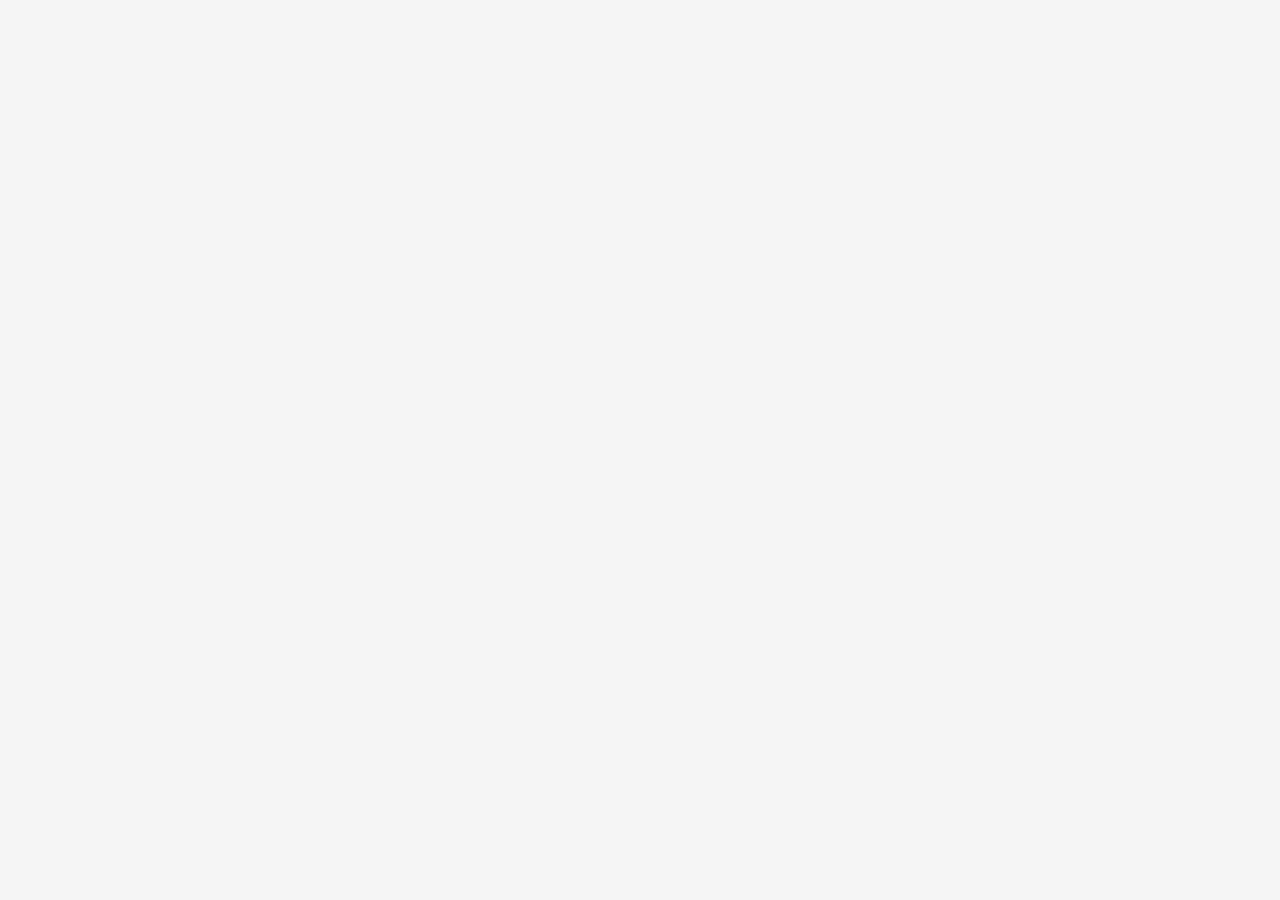
==== index2.html @ bce2d706 "add two Tabs Navigation and banner" ====
<!DOCTYPE html>
<html lang="fa" dir="rtl">
<head>
  <meta charset="UTF-8">
  <meta name="viewport" content="width=device-width, initial-scale=1.0">
  <title>تازه واردها</title>
  <link href="https://fonts.googleapis.com/css2?family=Vazirmatn:wght@300;400;500;600;700&display=swap" rel="stylesheet">
  <style>
    * { margin: 0; padding: 0; box-sizing: border-box; }
    
    body {
      font-family: 'Vazirmatn', 'Tahoma', sans-serif;
      direction: rtl;
      background: #f5f5f5;
      padding: 40px 20px;
    }
    
   
    
    @media (max-width: 992px) { .product-card { min-width: calc(33.333% - 14px); } }
    @media (max-width: 768px) {
      .product-card { min-width: calc(50% - 10px); }
      .section-header { flex-wrap: wrap; gap: 10px; }
      .nav-tabs { order: 3; width: 100%; overflow-x: auto; }
    }
    @media (max-width: 480px) { .product-card { min-width: 100%; } }
  </style>
</head>
<body>



<script>
 
</script>

</body>
</html>
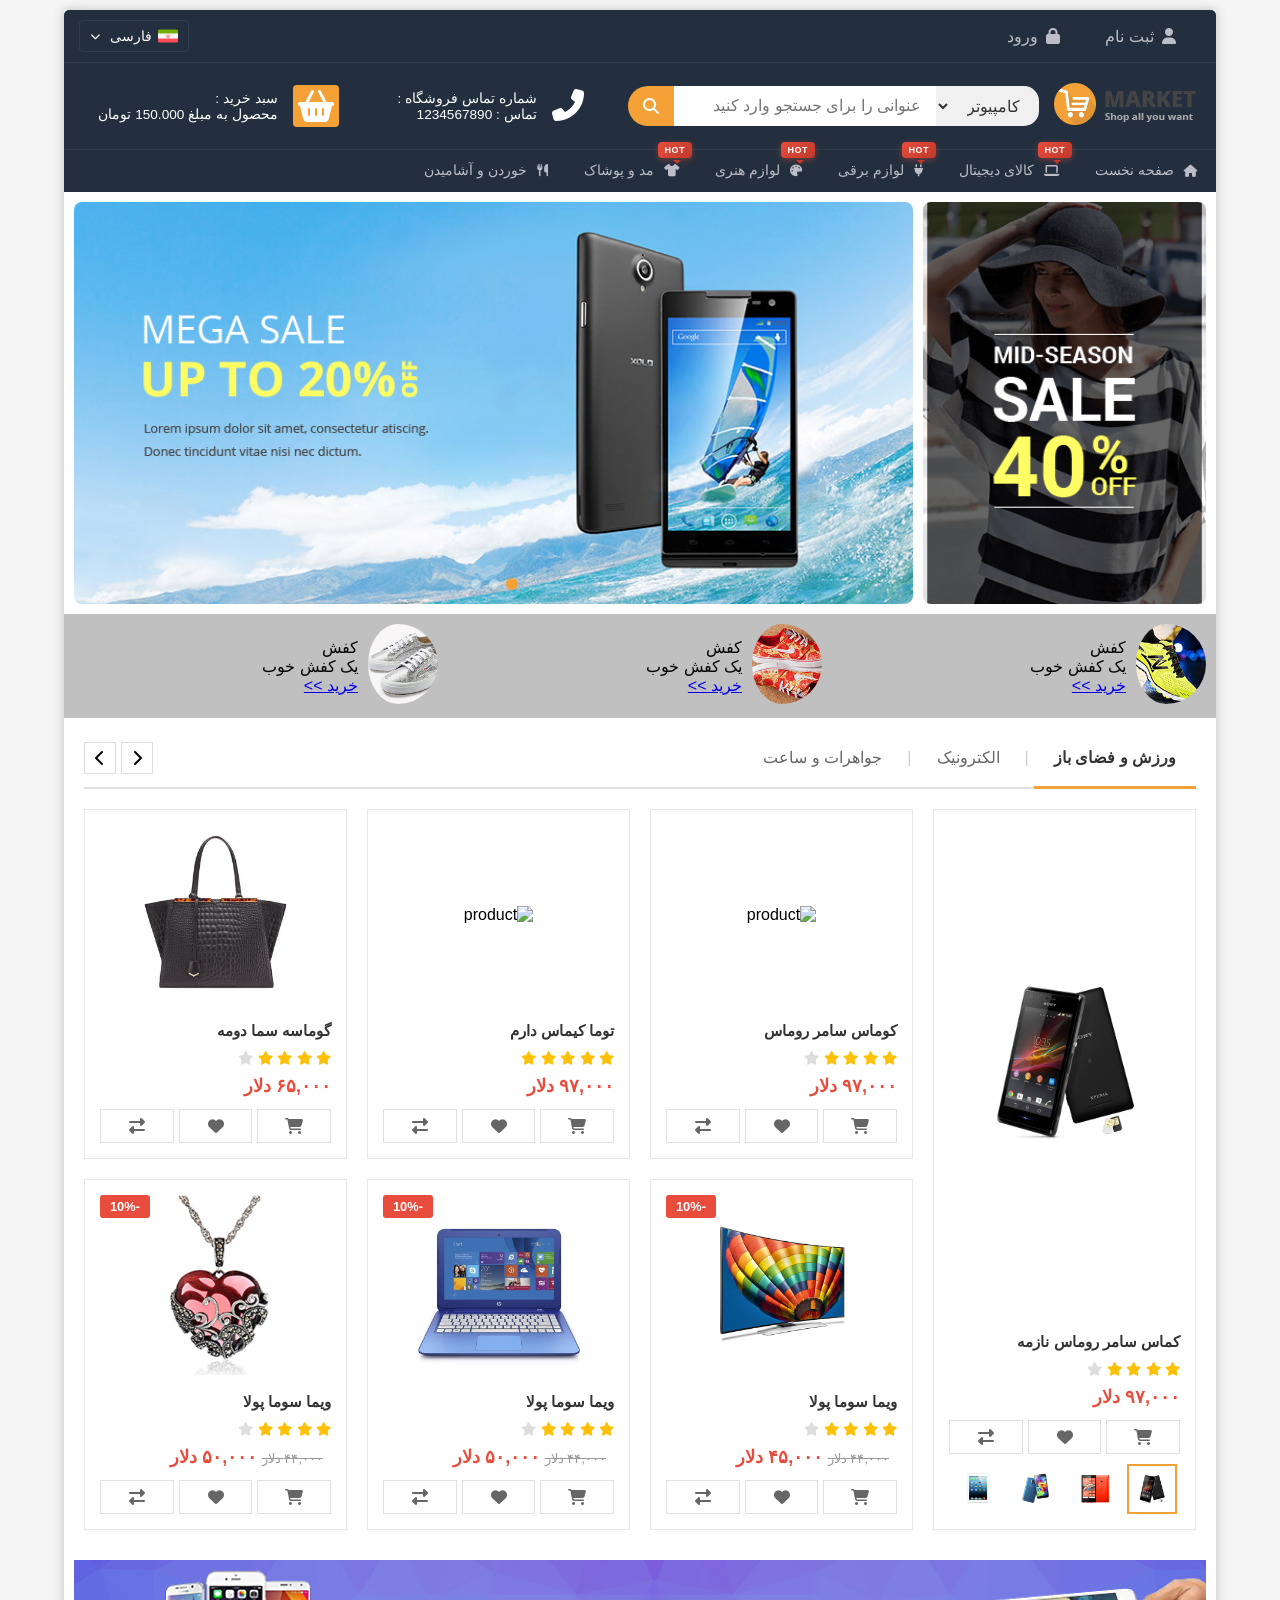
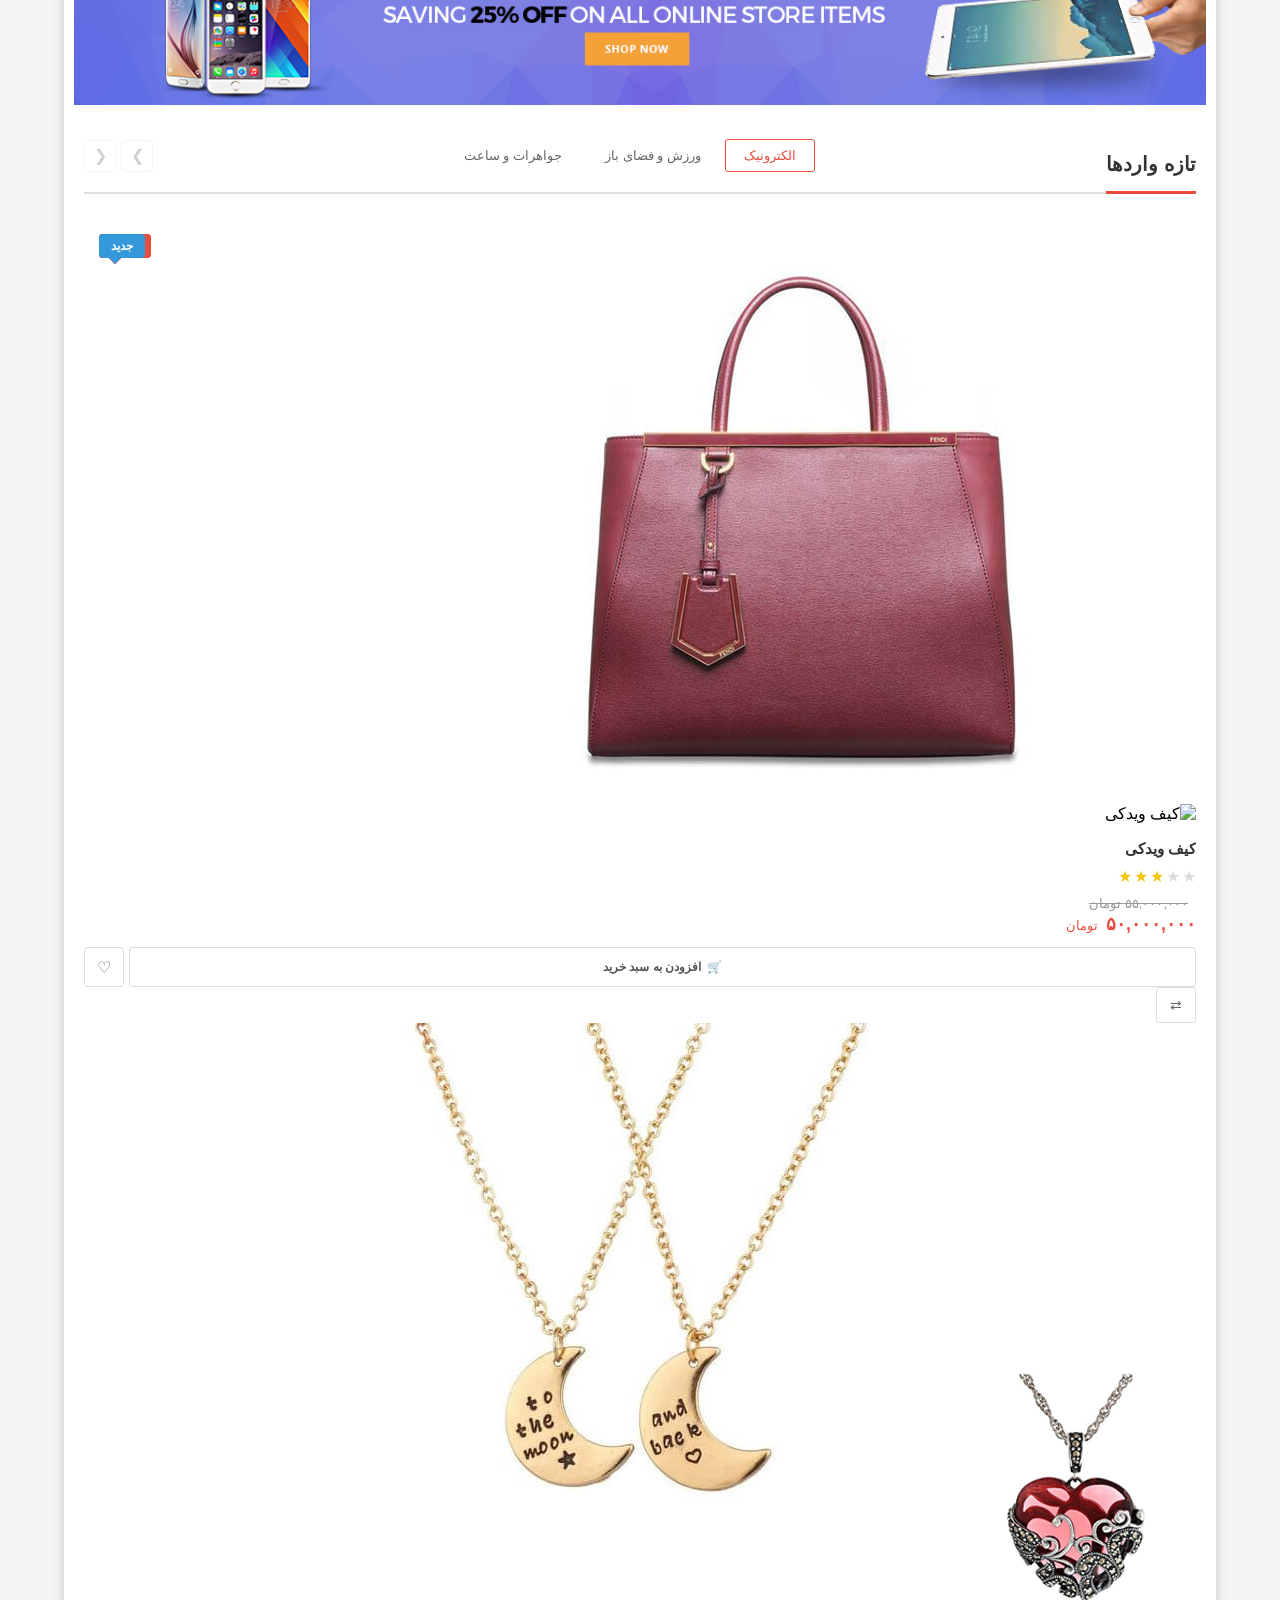
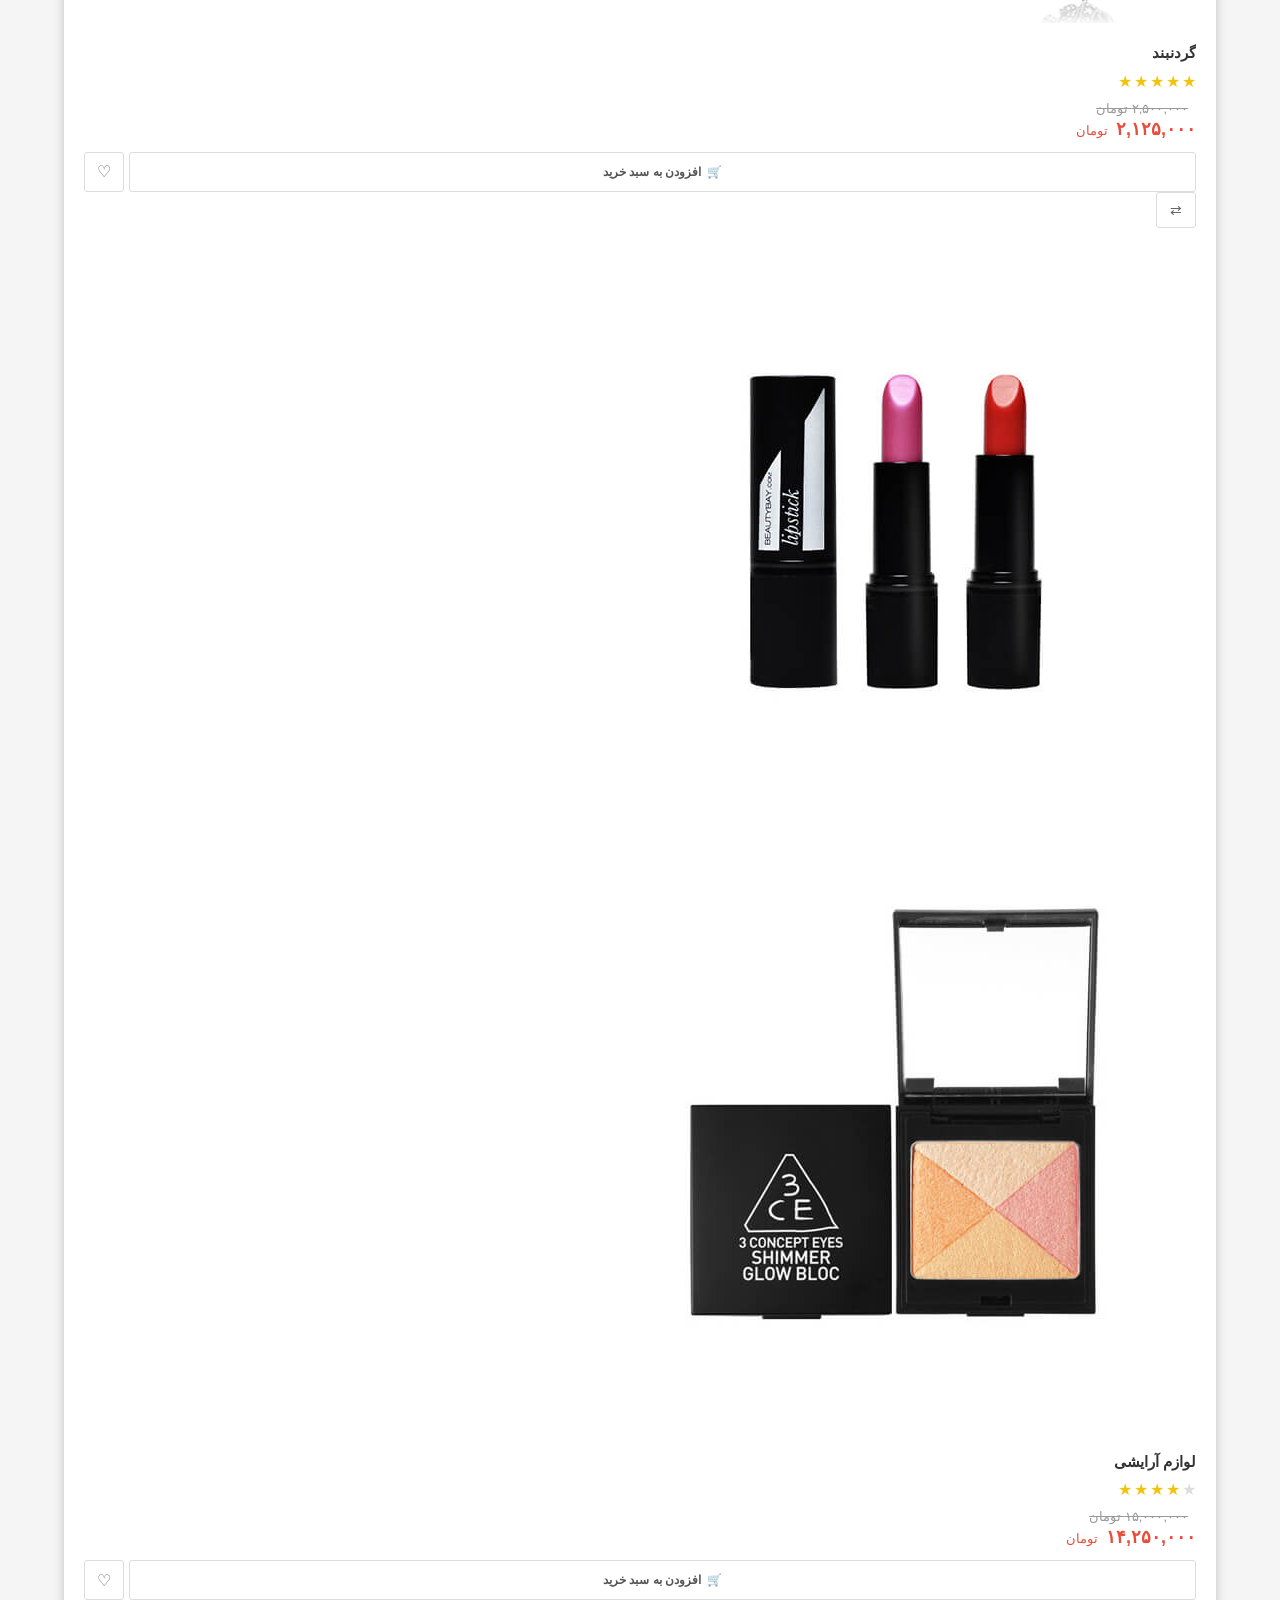
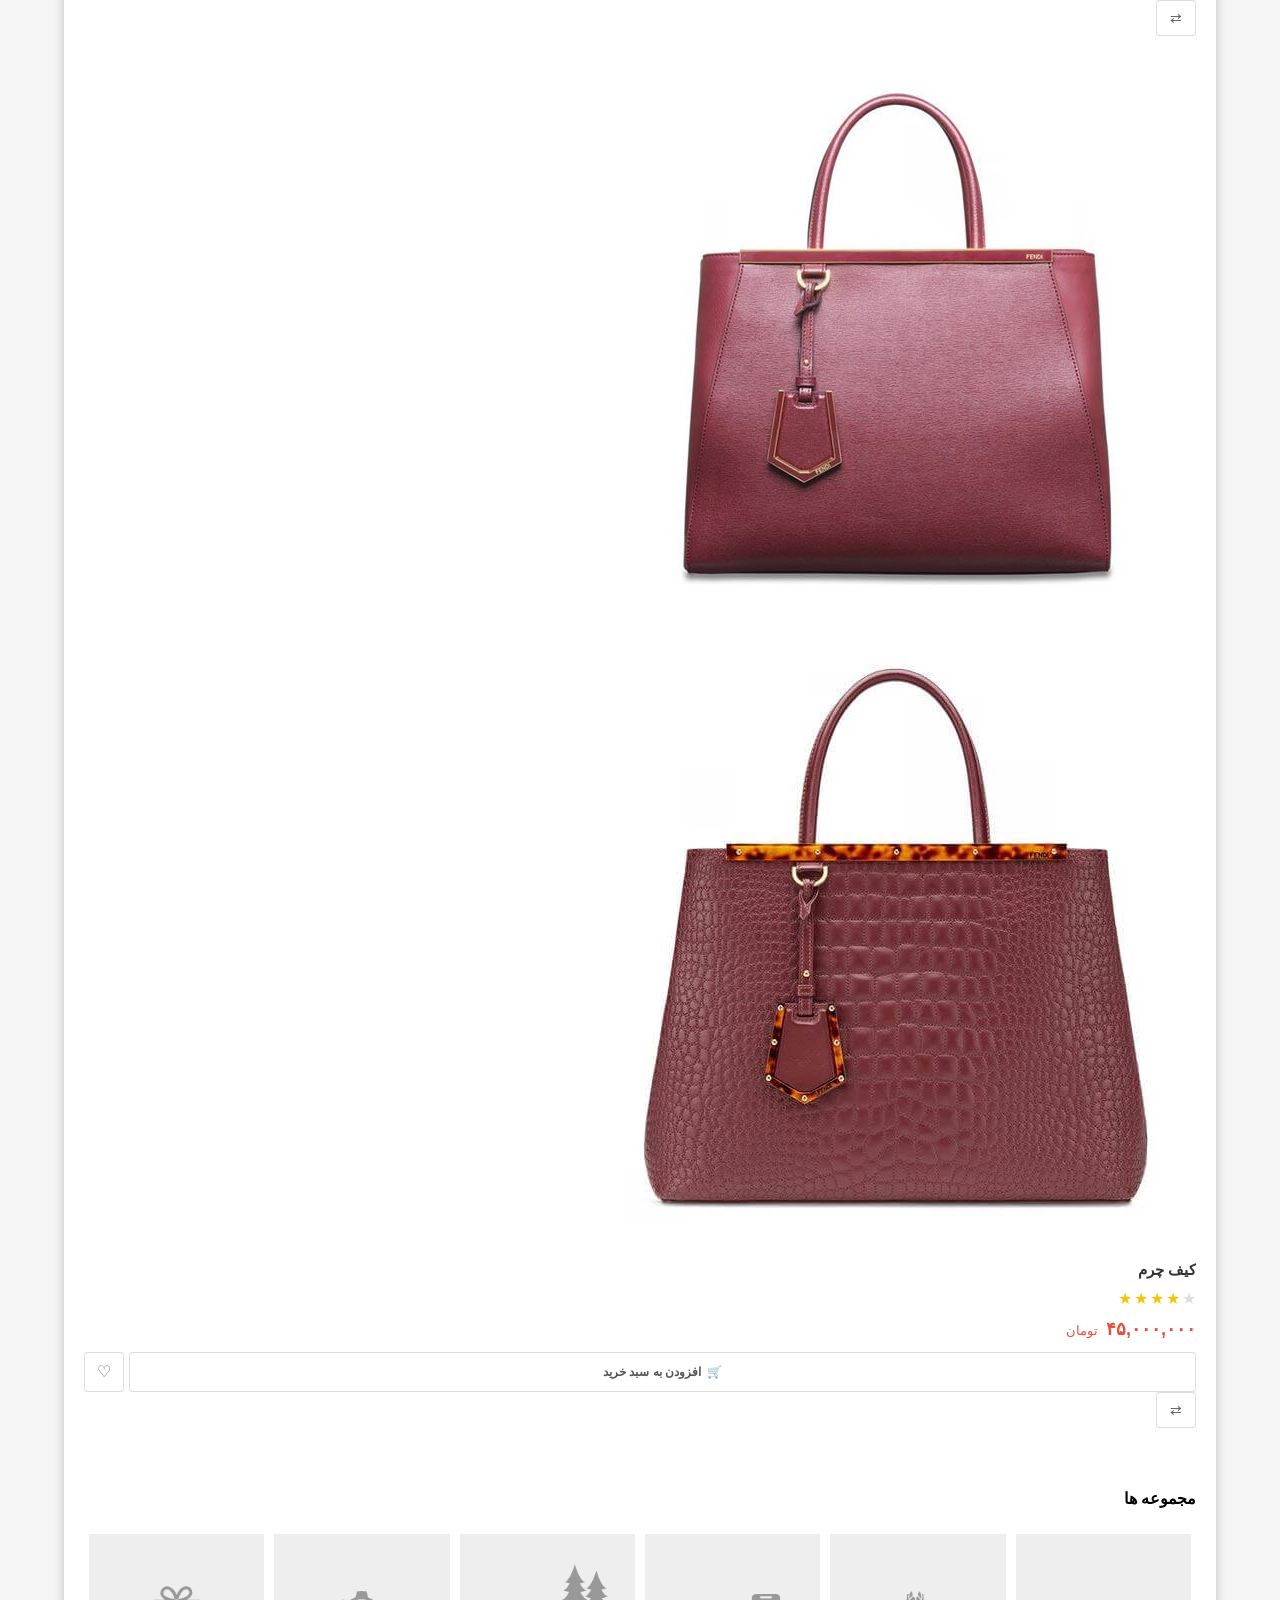
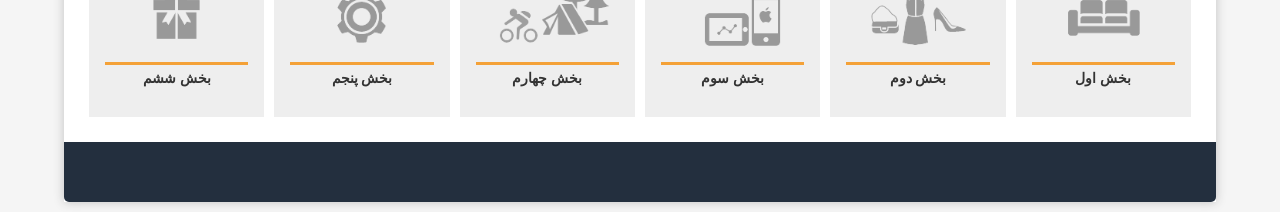
==== commit 829c1634: "Implementing code in index.html and main.css, and adding responsiveness and JavaScript." ====
--- a/index2.html
+++ b/index2.html
@@ -1,38 +1,965 @@
 <!DOCTYPE html>
 <html lang="fa" dir="rtl">
 <head>
-  <meta charset="UTF-8">
-  <meta name="viewport" content="width=device-width, initial-scale=1.0">
-  <title>تازه واردها</title>
-  <link href="https://fonts.googleapis.com/css2?family=Vazirmatn:wght@300;400;500;600;700&display=swap" rel="stylesheet">
-  <style>
-    * { margin: 0; padding: 0; box-sizing: border-box; }
-    
-    body {
-      font-family: 'Vazirmatn', 'Tahoma', sans-serif;
-      direction: rtl;
-      background: #f5f5f5;
-      padding: 40px 20px;
-    }
-    
-   
-    
-    @media (max-width: 992px) { .product-card { min-width: calc(33.333% - 14px); } }
-    @media (max-width: 768px) {
-      .product-card { min-width: calc(50% - 10px); }
-      .section-header { flex-wrap: wrap; gap: 10px; }
-      .nav-tabs { order: 3; width: 100%; overflow-x: auto; }
-    }
-    @media (max-width: 480px) { .product-card { min-width: 100%; } }
-  </style>
+    <meta charset="UTF-8">
+    <meta name="viewport" content="width=device-width, initial-scale=1.0">
+    <title>مارکت - قالب چندمنظوره HTML5/CSS3 پریمیوم</title>
+    <link rel="stylesheet" href="css/normalize.css">
+    <link rel="stylesheet" href="css/main.css">
+    <link href="https://fonts.cdnfonts.com/css/iranian-sans" rel="stylesheet">
+    <link rel="stylesheet" href="https://cdnjs.cloudflare.com/ajax/libs/font-awesome/6.4.0/css/all.min.css">
+<base target="_blank">
 </head>
 <body>
-
-
-
-<script>
- 
-</script>
-
+   <section class="wrapper">
+    <header class="header">
+        <section class="topinfo">
+            <ul class="accountlist">
+                <li class="accountlistitem">
+                    <a href="#" class="accountlistlink">
+                        <i class="fas fa-user"></i> ثبت نام
+                    </a>
+                </li>
+                <li class="accountlistitem">
+                    <a href="#" class="accountlistlink">
+                        <i class="fas fa-lock"></i> ورود
+                    </a>
+                </li>
+            </ul>
+            <div class="languages">
+                <div class="lang-dropdown">
+                    <div class="lang-selected">
+                        <img class="fa-icon" src="images/icons/iran.png" alt="persian language">
+                        <span>فارسی</span>
+                        <i class="fas fa-chevron-down lang-arrow"></i>
+                    </div>
+                    <ul class="lang-options">
+                        <li class="lang-option active" data-value="fa">
+                            <img class="fa-icon" src="images/icons/iran.png" alt="persian language">
+                            <span>فارسی</span>
+                        </li>
+                        <li class="lang-option" data-value="en">
+                            <img class="fa-icon" src="images/icons/uk.png" alt="english language">
+                            <span>English</span>
+                        </li>
+                    </ul>
+                </div>
+            </div>
+        </section>
+        <section class="header-info">
+            <div class="logo">
+                <img src="images/theme_logo.png" alt="logo">
+            </div>
+            <div class="serchbox">
+                <select name="" id="" class="categorylist">
+                    <option value="1"> کامپیوتر </option>
+                    <option value="1"></option>
+                    <option value="2"> موبایل </option>
+                    <option value="3"> شبکه </option>
+                    <option value="4"> پرینتر </option>
+                </select>
+                <input type="text" name="" id="" class="searchinput" placeholder="عنوانی را برای جستجو وارد کنید">
+                <a href="" class="btnsearch"><i class="fas fa-search"></i></a>
+            </div>
+            <div class="contactus">
+                <div class="contactusicon">
+                    <i class="fas fa-phone-alt"></i>
+                </div>
+                <div class="contactusinfo">
+                    <span> شماره تماس فروشگاه :</span>
+                    <br>
+                    <span> تماس : 1234567890 </span>
+                </div>
+            </div>
+            <div class="cart">
+                <div class="carticon">
+                    <i class="fas fa-shopping-basket"></i>
+                </div>
+                <div class="cartinfo">
+                    <span> سبد خرید :</span>
+                    <br>
+                    <span> محصول به مبلغ 150.000 تومان </span>
+                </div>
+            </div>
+        </section>
+        <nav class="mainnav">
+            <div class="mobile-menu-toggle">
+                <i class="fas fa-bars"></i>
+                <span>منو</span>
+            </div>
+            <ul class="topnav">
+                <li class="topnavitem">
+                    <a href="#" class="topnavlink">
+                        <i class="fas fa-home"></i> صفحه نخست
+                    </a>
+                    <div class="submenu">
+                        <div class="submenu-content">
+                            <div class="submenu-col">
+                                <h4 class="submenu-title">دسته‌بندی‌ها</h4>
+                                <ul class="submenu-list">
+                                    <li><a href="#"><i class="fas fa-chevron-left"></i> جدیدترین محصولات</a></li>
+                                    <li><a href="#"><i class="fas fa-chevron-left"></i> پرفروش‌ترین‌ها</a></li>
+                                    <li><a href="#"><i class="fas fa-chevron-left"></i> تخفیف‌های ویژه</a></li>
+                                    <li><a href="#"><i class="fas fa-chevron-left"></i> پیشنهاد شگفت‌انگیز</a></li>
+                                </ul>
+                            </div>
+                            <div class="submenu-col">
+                                <h4 class="submenu-title">خدمات</h4>
+                                <ul class="submenu-list">
+                                    <li><a href="#"><i class="fas fa-chevron-left"></i> پیگیری سفارش</a></li>
+                                    <li><a href="#"><i class="fas fa-chevron-left"></i> مقایسه محصول</a></li>
+                                    <li><a href="#"><i class="fas fa-chevron-left"></i> لیست علاقه‌مندی‌ها</a></li>
+                                    <li><a href="#"><i class="fas fa-chevron-left"></i> سوالات متداول</a></li>
+                                </ul>
+                            </div>
+                            <div class="submenu-col submenu-banner">
+                                <img src="images/banner2-2.png" alt="banner">
+                                <p>تخفیف ویژه تا ۵۰٪</p>
+                            </div>
+                        </div>
+                    </div>
+                </li>
+                <li class="topnavitem">
+                    <a href="#" class="topnavlink hotcategory">
+                        <i class="fas fa-laptop"></i> کالای دیجیتال
+                    </a>
+                    <div class="submenu">
+                        <div class="submenu-content">
+                            <div class="submenu-col">
+                                <h4 class="submenu-title">لپ‌تاپ و کامپیوتر</h4>
+                                <ul class="submenu-list">
+                                    <li><a href="#"><i class="fas fa-chevron-left"></i> لپ‌تاپ</a></li>
+                                    <li><a href="#"><i class="fas fa-chevron-left"></i> کیس‌های اسمبل شده</a></li>
+                                    <li><a href="#"><i class="fas fa-chevron-left"></i> مانیتور</a></li>
+                                    <li><a href="#"><i class="fas fa-chevron-left"></i> قطعات داخلی کامپیوتر</a></li>
+                                </ul>
+                            </div>
+                            <div class="submenu-col">
+                                <h4 class="submenu-title">موبایل و تبلت</h4>
+                                <ul class="submenu-list">
+                                    <li><a href="#"><i class="fas fa-chevron-left"></i> گوشی موبایل</a></li>
+                                    <li><a href="#"><i class="fas fa-chevron-left"></i> تبلت</a></li>
+                                    <li><a href="#"><i class="fas fa-chevron-left"></i> لوازم جانبی موبایل</a></li>
+                                    <li><a href="#"><i class="fas fa-chevron-left"></i> سیم‌کارت</a></li>
+                                </ul>
+                            </div>
+                            <div class="submenu-col">
+                                <h4 class="submenu-title">صوتی و تصویری</h4>
+                                <ul class="submenu-list">
+                                    <li><a href="#"><i class="fas fa-chevron-left"></i> دوربین عکاسی</a></li>
+                                    <li><a href="#"><i class="fas fa-chevron-left"></i> دوربین فیلم‌برداری</a></li>
+                                    <li><a href="#"><i class="fas fa-chevron-left"></i> هدفون و هدست</a></li>
+                                    <li><a href="#"><i class="fas fa-chevron-left"></i> اسپیکر</a></li>
+                                </ul>
+                            </div>
+                            <div class="submenu-col">
+                                <h4 class="submenu-title">گجت‌های هوشمند</h4>
+                                <ul class="submenu-list">
+                                    <li><a href="#"><i class="fas fa-chevron-left"></i> ساعت هوشمند</a></li>
+                                    <li><a href="#"><i class="fas fa-chevron-left"></i> مچ‌بند سلامتی</a></li>
+                                    <li><a href="#"><i class="fas fa-chevron-left"></i> هندزفری بی‌سیم</a></li>
+                                    <li><a href="#"><i class="fas fa-chevron-left"></i> پاوربانک</a></li>
+                                </ul>
+                            </div>
+                        </div>
+                    </div>
+                </li>
+                <li class="topnavitem">
+                    <a href="#" class="topnavlink hotcategory"> 
+                        <i class="fas fa-plug"></i> لوازم برقی
+                    </a>
+                    <div class="submenu">
+                        <div class="submenu-content">
+                            <div class="submenu-col">
+                                <h4 class="submenu-title">آشپزخانه</h4>
+                                <ul class="submenu-list">
+                                    <li><a href="#"><i class="fas fa-chevron-left"></i> یخچال و فریزر</a></li>
+                                    <li><a href="#"><i class="fas fa-chevron-left"></i> ماشین لباسشویی</a></li>
+                                    <li><a href="#"><i class="fas fa-chevron-left"></i> ماشین ظرفشویی</a></li>
+                                    <li><a href="#"><i class="fas fa-chevron-left"></i> اجاق گاز</a></li>
+                                </ul>
+                            </div>
+                            <div class="submenu-col">
+                                <h4 class="submenu-title">نظافت و بهداشت</h4>
+                                <ul class="submenu-list">
+                                    <li><a href="#"><i class="fas fa-chevron-left"></i> جاروبرقی</a></li>
+                                    <li><a href="#"><i class="fas fa-chevron-left"></i> بخارشو</a></li>
+                                    <li><a href="#"><i class="fas fa-chevron-left"></i> اتو</a></li>
+                                    <li><a href="#"><i class="fas fa-chevron-left"></i> آب‌گرمکن</a></li>
+                                </ul>
+                            </div>
+                            <div class="submenu-col">
+                                <h4 class="submenu-title">سرمایش و گرمایش</h4>
+                                <ul class="submenu-list">
+                                    <li><a href="#"><i class="fas fa-chevron-left"></i> کولر گازی</a></li>
+                                    <li><a href="#"><i class="fas fa-chevron-left"></i> کولر آبی</a></li>
+                                    <li><a href="#"><i class="fas fa-chevron-left"></i> بخاری</a></li>
+                                    <li><a href="#"><i class="fas fa-chevron-left"></i> پنکه</a></li>
+                                </ul>
+                            </div>
+                            <div class="submenu-col">
+                                <h4 class="submenu-title">صوتی و تصویری</h4>
+                                <ul class="submenu-list">
+                                    <li><a href="#"><i class="fas fa-chevron-left"></i> تلویزیون</a></li>
+                                    <li><a href="#"><i class="fas fa-chevron-left"></i> سینمای خانگی</a></li>
+                                    <li><a href="#"><i class="fas fa-chevron-left"></i> گیرنده دیجیتال</a></li>
+                                    <li><a href="#"><i class="fas fa-chevron-left"></i> پروژکتور</a></li>
+                                </ul>
+                            </div>
+                        </div>
+                    </div>
+                </li>
+                <li class="topnavitem">
+                    <a href="#" class="topnavlink hotcategory">
+                        <i class="fas fa-palette"></i> لوازم هنری
+                    </a>
+                    <div class="submenu">
+                        <div class="submenu-content">
+                            <div class="submenu-col">
+                                <h4 class="submenu-title">نقاشی و طراحی</h4>
+                                <ul class="submenu-list">
+                                    <li><a href="#"><i class="fas fa-chevron-left"></i> رنگ روغن</a></li>
+                                    <li><a href="#"><i class="fas fa-chevron-left"></i> آبرنگ</a></li>
+                                    <li><a href="#"><i class="fas fa-chevron-left"></i> مداد رنگی</a></li>
+                                    <li><a href="#"><i class="fas fa-chevron-left"></i> پاستل</a></li>
+                                </ul>
+                            </div>
+                            <div class="submenu-col">
+                                <h4 class="submenu-title">خوشنویسی</h4>
+                                <ul class="submenu-list">
+                                    <li><a href="#"><i class="fas fa-chevron-left"></i> قلم‌نی</a></li>
+                                    <li><a href="#"><i class="fas fa-chevron-left"></i> مرکب</a></li>
+                                    <li><a href="#"><i class="fas fa-chevron-left"></i> مقوا</a></li>
+                                    <li><a href="#"><i class="fas fa-chevron-left"></i> تخته شاسی</a></li>
+                                </ul>
+                            </div>
+                            <div class="submenu-col">
+                                <h4 class="submenu-title">موسیقی</h4>
+                                <ul class="submenu-list">
+                                    <li><a href="#"><i class="fas fa-chevron-left"></i> سازهای کوبه‌ای</a></li>
+                                    <li><a href="#"><i class="fas fa-chevron-left"></i> سازهای بادی</a></li>
+                                    <li><a href="#"><i class="fas fa-chevron-left"></i> سازهای سیمی</a></li>
+                                    <li><a href="#"><i class="fas fa-chevron-left"></i> پیانو و کیبورد</a></li>
+                                </ul>
+                            </div>
+                            <div class="submenu-col">
+                                <h4 class="submenu-title">مجسمه‌سازی</h4>
+                                <ul class="submenu-list">
+                                    <li><a href="#"><i class="fas fa-chevron-left"></i> خمیر مجسمه‌سازی</a></li>
+                                    <li><a href="#"><i class="fas fa-chevron-left"></i> ابزار مجسمه‌سازی</a></li>
+                                    <li><a href="#"><i class="fas fa-chevron-left"></i> قالب‌گیری</a></li>
+                                    <li><a href="#"><i class="fas fa-chevron-left"></i> مواد ریخته‌گری</a></li>
+                                </ul>
+                            </div>
+                        </div>
+                    </div>
+                </li>
+                <li class="topnavitem">
+                    <a href="#" class="topnavlink hotcategory">
+                        <i class="fas fa-tshirt"></i> مد و پوشاک
+                    </a>
+                    <div class="submenu">
+                        <div class="submenu-content">
+                            <div class="submenu-col">
+                                <h4 class="submenu-title">مردانه</h4>
+                                <ul class="submenu-list">
+                                    <li><a href="#"><i class="fas fa-chevron-left"></i> پیراهن</a></li>
+                                    <li><a href="#"><i class="fas fa-chevron-left"></i> تی‌شرت</a></li>
+                                    <li><a href="#"><i class="fas fa-chevron-left"></i> شلوار</a></li>
+                                    <li><a href="#"><i class="fas fa-chevron-left"></i> کت و ژاکت</a></li>
+                                </ul>
+                            </div>
+                            <div class="submenu-col">
+                                <h4 class="submenu-title">زنانه</h4>
+                                <ul class="submenu-list">
+                                    <li><a href="#"><i class="fas fa-chevron-left"></i> مانتو</a></li>
+                                    <li><a href="#"><i class="fas fa-chevron-left"></i> شلوار و دامن</a></li>
+                                    <li><a href="#"><i class="fas fa-chevron-left"></i> بلوز</a></li>
+                                    <li><a href="#"><i class="fas fa-chevron-left"></i> کفش</a></li>
+                                </ul>
+                            </div>
+                            <div class="submenu-col">
+                                <h4 class="submenu-title">بچگانه</h4>
+                                <ul class="submenu-list">
+                                    <li><a href="#"><i class="fas fa-chevron-left"></i> پسرانه</a></li>
+                                    <li><a href="#"><i class="fas fa-chevron-left"></i> دخترانه</a></li>
+                                    <li><a href="#"><i class="fas fa-chevron-left"></i> نوزادی</a></li>
+                                    <li><a href="#"><i class="fas fa-chevron-left"></i> کفش بچگانه</a></li>
+                                </ul>
+                            </div>
+                            <div class="submenu-col">
+                                <h4 class="submenu-title">اکسسوری</h4>
+                                <ul class="submenu-list">
+                                    <li><a href="#"><i class="fas fa-chevron-left"></i> ساعت</a></li>
+                                    <li><a href="#"><i class="fas fa-chevron-left"></i> کیف</a></li>
+                                    <li><a href="#"><i class="fas fa-chevron-left"></i> عینک</a></li>
+                                    <li><a href="#"><i class="fas fa-chevron-left"></i> زیورآلات</a></li>
+                                </ul>
+                            </div>
+                        </div>
+                    </div>
+                </li>
+                <li class="topnavitem">
+                    <a href="#" class="topnavlink ">
+                        <i class="fas fa-utensils"></i> خوردن و آشامیدن
+                    </a>
+                    <div class="submenu">
+                        <div class="submenu-content">
+                            <div class="submenu-col">
+                                <h4 class="submenu-title">خوراکی‌ها</h4>
+                                <ul class="submenu-list">
+                                    <li><a href="#"><i class="fas fa-chevron-left"></i> تنقلات</a></li>
+                                    <li><a href="#"><i class="fas fa-chevron-left"></i> شکلات و آبنبات</a></li>
+                                    <li><a href="#"><i class="fas fa-chevron-left"></i> آجیل و خشکبار</a></li>
+                                    <li><a href="#"><i class="fas fa-chevron-left"></i> بیسکویت و کیک</a></li>
+                                </ul>
+                            </div>
+                            <div class="submenu-col">
+                                <h4 class="submenu-title">نوشیدنی‌ها</h4>
+                                <ul class="submenu-list">
+                                    <li><a href="#"><i class="fas fa-chevron-left"></i> چای و دمنوش</a></li>
+                                    <li><a href="#"><i class="fas fa-chevron-left"></i> قهوه</a></li>
+                                    <li><a href="#"><i class="fas fa-chevron-left"></i> آب‌معدنی</a></li>
+                                    <li><a href="#"><i class="fas fa-chevron-left"></i> نوشیدنی‌های گازدار</a></li>
+                                </ul>
+                            </div>
+                            <div class="submenu-col">
+                                <h4 class="submenu-title">مواد غذایی</h4>
+                                <ul class="submenu-list">
+                                    <li><a href="#"><i class="fas fa-chevron-left"></i> برنج</a></li>
+                                    <li><a href="#"><i class="fas fa-chevron-left"></i> روغن</a></li>
+                                    <li><a href="#"><i class="fas fa-chevron-left"></i> قند و شکر</a></li>
+                                    <li><a href="#"><i class="fas fa-chevron-left"></i> سس و چاشنی</a></li>
+                                </ul>
+                            </div>
+                            <div class="submenu-col">
+                                <h4 class="submenu-title">میوه و سبزیجات</h4>
+                                <ul class="submenu-list">
+                                    <li><a href="#"><i class="fas fa-chevron-left"></i> میوه تازه</a></li>
+                                    <li><a href="#"><i class="fas fa-chevron-left"></i> سبزیجات</a></li>
+                                    <li><a href="#"><i class="fas fa-chevron-left"></i> صیفی‌جات</a></li>
+                                    <li><a href="#"><i class="fas fa-chevron-left"></i> مواد پروتئینی</a></li>
+                                </ul>
+                            </div>
+                        </div>
+                    </div>
+                </li>
+            </ul>
+        </nav>
+    </header>
+    <main class="main">
+        <section class="slider">
+            <div class="r_ads">
+                <img src="images/v3-banner-header.png" alt="r_ads">
+            </div>
+            <div class="l_ads">
+                <img src="images/v2-slide1.jpg" alt="l_ads" class="active">
+                <img src="images/v2-slide2.jpg" alt="l_ads">
+                <img src="images/v2-slide3.jpg" alt="l_ads">
+                <div class="slider-dots">
+                    <span class="slider-dot active" data-index="0"></span>
+                    <span class="slider-dot" data-index="1"></span>
+                    <span class="slider-dot" data-index="2"></span>
+                </div>
+            </div>
+        </section>
+        <section class="topproduct">
+            <div class="topproductitem">
+                <div class="topproductimage">
+                    <img src="images/cat1-id12.jpg" alt="shoes1">
+                </div>
+                <div class="topproductinfo">کفش
+                    <br>
+                یک کفش خوب
+                <br>
+                <a href="#">خرید &gt;&gt;</a>
+                </div>
+            </div>
+            <div class="topproductitem">
+                <div class="topproductimage">
+                    <img src="images/cat2-id12.jpg" alt="shoes1">
+                </div>
+                <div class="topproductinfo">کفش
+                    <br>
+                یک کفش خوب
+                <br>
+                <a href="#">خرید &gt;&gt;</a>
+                </div>
+            </div>
+            <div class="topproductitem">
+                <div class="topproductimage">
+                    <img src="images/cat3-id12.jpg" alt="shoes1">
+                </div>
+                <div class="topproductinfo">کفش
+                    <br>
+                یک کفش خوب
+                <br>
+                <a href="#">خرید &gt;&gt;</a>
+                </div>
+            </div>
+        </section>
+         <div class="container">
+        <!-- Tabs Navigation -->
+        <div class="product-tabs">
+            <div class="tabs-nav">
+                <button class="tab-btn active" data-tab="tab1">ورزش و فضای باز</button>
+                <span class="tab-divider">|</span>
+                <button class="tab-btn" data-tab="tab2">الکترونیک</button>
+                <span class="tab-divider">|</span>
+                <button class="tab-btn" data-tab="tab3">جواهرات و ساعت</button>
+            </div>
+            <div class="tab-arrows">
+                <button class="tab-arrow" id="prevTab"><i class="fas fa-chevron-right"></i></button>
+                <button class="tab-arrow" id="nextTab"><i class="fas fa-chevron-left"></i></button>
+            </div>
+        </div>
+
+        <!-- Tab 1 Content -->
+        <div class="tab-content active" id="tab1">
+            <div class="products-grid">
+                <!-- Featured Product -->
+                <div class="product-card featured">
+                    <div class="product-image">
+                        <img src="images/1_3_18.jpg" alt="product" class="main-img">
+                        <img src="images/1_3_18.jpg" alt="product hover" class="hover-img">
+                        <div class="view-message"><i class="fas fa-eye"></i> مشاهده</div>
+                    </div>
+                    <h3 class="product-name">کماس سامر روماس نازمه</h3>
+                    <div class="product-rating">
+                        <i class="fas fa-star"></i>
+                        <i class="fas fa-star"></i>
+                        <i class="fas fa-star"></i>
+                        <i class="fas fa-star"></i>
+                        <i class="fas fa-star empty"></i>
+                    </div>
+                    <div class="product-price">
+                        <span class="current-price">۹۷,۰۰۰ دلار</span>
+                    </div>
+                    <div class="product-actions">
+                        <button class="action-btn"><i class="fas fa-shopping-cart"></i></button>
+                        <button class="action-btn"><i class="fas fa-heart"></i></button>
+                        <button class="action-btn"><i class="fas fa-exchange-alt"></i></button>
+                    </div>
+                    <div class="featured-thumbnails">
+                        <img src="images/1_3_18.jpg" alt="thumb1" class="active">
+                        <img src="images/2_2_25.jpg" alt="thumb2">
+                        <img src="images/3_2_26.jpg" alt="thumb3">
+                        <img src="images/4_3_25.jpg" alt="thumb4">
+                    </div>
+                </div>
+
+                <!-- Product 2 -->
+                <div class="product-card">
+                    <div class="product-image">
+                        <img src="images/b10.jpg" alt="product" class="main-img">
+                        <img src="images/b9.jpg" alt="product hover" class="hover-img">
+                        <div class="view-message"><i class="fas fa-eye"></i> مشاهده</div>
+                    </div>
+                    <h3 class="product-name">کوماس سامر روماس</h3>
+                    <div class="product-rating">
+                        <i class="fas fa-star"></i>
+                        <i class="fas fa-star"></i>
+                        <i class="fas fa-star"></i>
+                        <i class="fas fa-star"></i>
+                        <i class="fas fa-star empty"></i>
+                    </div>
+                    <div class="product-price">
+                        <span class="current-price">۹۷,۰۰۰ دلار</span>
+                    </div>
+                    <div class="product-actions">
+                        <button class="action-btn"><i class="fas fa-shopping-cart"></i></button>
+                        <button class="action-btn"><i class="fas fa-heart"></i></button>
+                        <button class="action-btn"><i class="fas fa-exchange-alt"></i></button>
+                    </div>
+                </div>
+
+                <!-- Product 3 -->
+                <div class="product-card">
+                    <div class="product-image">
+                        <img src="images/w1.jpg" alt="product" class="main-img">
+                        <img src="images/w10.jpg" alt="product hover" class="hover-img">
+                        <div class="view-message"><i class="fas fa-eye"></i> مشاهده</div>
+                    </div>
+                    <h3 class="product-name">توما کیماس دارم</h3>
+                    <div class="product-rating">
+                        <i class="fas fa-star"></i>
+                        <i class="fas fa-star"></i>
+                        <i class="fas fa-star"></i>
+                        <i class="fas fa-star"></i>
+                        <i class="fas fa-star"></i>
+                    </div>
+                    <div class="product-price">
+                        <span class="current-price">۹۷,۰۰۰ دلار</span>
+                    </div>
+                    <div class="product-actions">
+                        <button class="action-btn"><i class="fas fa-shopping-cart"></i></button>
+                        <button class="action-btn"><i class="fas fa-heart"></i></button>
+                        <button class="action-btn"><i class="fas fa-exchange-alt"></i></button>
+                    </div>
+                </div>
+
+                <!-- Product 4 -->
+                <div class="product-card">
+                    <div class="product-image">
+                        <img src="images/B5.jpg" alt="product" class="main-img">
+                        <img src="images/b10.jpg" alt="product hover" class="hover-img">
+                        <div class="view-message"><i class="fas fa-eye"></i> مشاهده</div>
+                    </div>
+                    <h3 class="product-name">گوماسه سما دومه</h3>
+                    <div class="product-rating">
+                        <i class="fas fa-star"></i>
+                        <i class="fas fa-star"></i>
+                        <i class="fas fa-star"></i>
+                        <i class="fas fa-star"></i>
+                        <i class="fas fa-star empty"></i>
+                    </div>
+                    <div class="product-price">
+                        <span class="current-price">۶۵,۰۰۰ دلار</span>
+                    </div>
+                    <div class="product-actions">
+                        <button class="action-btn"><i class="fas fa-shopping-cart"></i></button>
+                        <button class="action-btn"><i class="fas fa-heart"></i></button>
+                        <button class="action-btn"><i class="fas fa-exchange-alt"></i></button>
+                    </div>
+                </div>
+
+                <!-- Product 5 -->
+                <div class="product-card">
+                    <div class="discount-badge">-10%</div>
+                    <div class="product-image">
+                        <img src="images/e11.jpg" alt="product" class="main-img">
+                        <img src="images/e11.jpg" alt="product hover" class="hover-img">
+                        <div class="view-message"><i class="fas fa-eye"></i> نمای سریع</div>
+                    </div>
+                    <h3 class="product-name">ویما سوما پولا</h3>
+                    <div class="product-rating">
+                        <i class="fas fa-star"></i>
+                        <i class="fas fa-star"></i>
+                        <i class="fas fa-star"></i>
+                        <i class="fas fa-star"></i>
+                        <i class="fas fa-star empty"></i>
+                    </div>
+                    <div class="product-price">
+                        <span class="old-price">۴۴,۰۰۰ دلار</span>
+                        <span class="current-price">۴۵,۰۰۰ دلار</span>
+                    </div>
+                    <div class="product-actions">
+                        <button class="action-btn"><i class="fas fa-shopping-cart"></i></button>
+                        <button class="action-btn"><i class="fas fa-heart"></i></button>
+                        <button class="action-btn"><i class="fas fa-exchange-alt"></i></button>
+                    </div>
+                </div>
+
+                <!-- Product 6 -->
+                <div class="product-card">
+                    <div class="discount-badge">-10%</div>
+                    <div class="product-image">
+                        <img src="images/E3.jpg" alt="product" class="main-img">
+                        <img src="images/E3.jpg" alt="product hover" class="hover-img">
+                        <div class="view-message"><i class="fas fa-eye"></i> نمای سریع</div>
+                    </div>
+                    <h3 class="product-name">ویما سوما پولا</h3>
+                    <div class="product-rating">
+                        <i class="fas fa-star"></i>
+                        <i class="fas fa-star"></i>
+                        <i class="fas fa-star"></i>
+                        <i class="fas fa-star"></i>
+                        <i class="fas fa-star empty"></i>
+                    </div>
+                    <div class="product-price">
+                        <span class="old-price">۴۴,۰۰۰ دلار</span>
+                        <span class="current-price">۵۰,۰۰۰ دلار</span>
+                    </div>
+                    <div class="product-actions">
+                        <button class="action-btn"><i class="fas fa-shopping-cart"></i></button>
+                        <button class="action-btn"><i class="fas fa-heart"></i></button>
+                        <button class="action-btn"><i class="fas fa-exchange-alt"></i></button>
+                    </div>
+                </div>
+
+                <!-- Product 7 -->
+                <div class="product-card">
+                    <div class="discount-badge">-10%</div>
+                    <div class="product-image">
+                        <img src="images/J9-270x270.jpg" alt="product" class="main-img">
+                        <img src="images/J5.jpg" alt="product hover" class="hover-img">
+                        <div class="view-message"><i class="fas fa-eye"></i> مشاهده</div>
+                    </div>
+                    <h3 class="product-name">ویما سوما پولا</h3>
+                    <div class="product-rating">
+                        <i class="fas fa-star"></i>
+                        <i class="fas fa-star"></i>
+                        <i class="fas fa-star"></i>
+                        <i class="fas fa-star"></i>
+                        <i class="fas fa-star empty"></i>
+                    </div>
+                    <div class="product-price">
+                        <span class="old-price">۴۴,۰۰۰ دلار</span>
+                        <span class="current-price">۵۰,۰۰۰ دلار</span>
+                    </div>
+                    <div class="product-actions">
+                        <button class="action-btn"><i class="fas fa-shopping-cart"></i></button>
+                        <button class="action-btn"><i class="fas fa-heart"></i></button>
+                        <button class="action-btn"><i class="fas fa-exchange-alt"></i></button>
+                    </div>
+                </div>
+            </div>
+        </div>
+
+        <!-- Tab 2 Content -->
+        <div class="tab-content" id="tab2">
+            <div class="no-products">
+                <i class="fas fa-box-open"></i>
+                <p>محصولی وجود ندارد</p>
+            </div>
+        </div>
+
+        <!-- Tab 3 Content -->
+        <div class="tab-content" id="tab3">
+            <div class="no-products">
+                <i class="fas fa-box-open"></i>
+                <p>محصولی وجود ندارد</p>
+            </div>
+        </div>
+    </div>
+    <section class="banner">
+        <div class="overly_image">
+            <img src="images/image3-id11.jpg" alt="banner">
+        </div>
+    </section>
+
+    <div class="container">
+  <div class="section-header">
+    <h2 class="section-title">تازه واردها</h2>
+    <div class="nav-tabs">
+      <button class="nav-tab active" data-tab="new-tab1">الکترونیک</button>
+      <button class="nav-tab" data-tab="new-tab2">ورزش و فضای باز</button>
+      <button class="nav-tab" data-tab="new-tab3">جواهرات و ساعت</button>
+    </div>
+    <div class="nav-arrows">
+      <button class="arrow-btn" id="prevBtn">&#10095;</button>
+      <button class="arrow-btn" id="nextBtn">&#10094;</button>
+    </div>
+  </div>
+
+  <div class="carousel-wrapper">
+
+    <!-- Tab 1: Electronics -->
+    <div class="tab-panel active" id="new-tab1">
+      <div class="products-track" data-track="new-tab1">
+        <div class="product-card">
+          <span class="badge discount">-10%</span>
+          <div class="product-image">
+            <img class="img-default" src="images/b5.jpg" alt="کیف ویدکی">
+            <img class="img-hover" src="images/B10.jpg" alt="کیف ویدکی - hover">
+          </div>
+          <div class="product-info">
+            <h3 class="product-name">کیف ویدکی </h3>
+            <div class="rating">
+              <span class="star">&#9733;</span><span class="star">&#9733;</span><span class="star">&#9733;</span><span class="star empty">&#9733;</span><span class="star empty">&#9733;</span>
+            </div>
+            <div class="price-section">
+              <div class="old-price">۵۵,۰۰۰,۰۰۰ تومان</div>
+              <div class="current-price">۵۰,۰۰۰,۰۰۰ <span class="currency">تومان</span></div>
+            </div>
+            <div class="product-actions">
+              <button class="btn-add-cart" onclick="addToCart(this)"><span>&#128722;</span> افزودن به سبد خرید</button>
+              <button class="btn-wishlist" onclick="toggleWishlist(this)">&#9825;</button>
+            </div>
+            <button class="btn-compare" onclick="addToCompare(this)">&#8644;</button>
+          </div>
+        </div>
+
+        <div class="product-card">
+          <span class="badge discount">-15%</span>
+          <div class="product-image">
+            <img class="img-default" src="images/J9-270x270.jpg" alt="گردنبند">
+            <img class="img-hover" src="images/J5.jpg" alt="گردنبند - hover">
+          </div>
+          <div class="product-info">
+            <h3 class="product-name">گردنبند </h3>
+            <div class="rating">
+              <span class="star">&#9733;</span><span class="star">&#9733;</span><span class="star">&#9733;</span><span class="star">&#9733;</span><span class="star">&#9733;</span>
+            </div>
+            <div class="price-section">
+              <div class="old-price">۲,۵۰۰,۰۰۰ تومان</div>
+              <div class="current-price">۲,۱۲۵,۰۰۰ <span class="currency">تومان</span></div>
+            </div>
+            <div class="product-actions">
+              <button class="btn-add-cart" onclick="addToCart(this)"><span>&#128722;</span> افزودن به سبد خرید</button>
+              <button class="btn-wishlist" onclick="toggleWishlist(this)">&#9825;</button>
+            </div>
+            <button class="btn-compare" onclick="addToCompare(this)">&#8644;</button>
+          </div>
+        </div>
+
+        <div class="product-card">
+          <span class="badge discount">-5%</span>
+          <div class="product-image">
+            <img class="img-default" src="images/m1.jpg" alt="لوازم آرایشی">
+            <img class="img-hover" src="images/m3.jpg" alt="لوازم آرایشی - hover">
+          </div>
+          <div class="product-info">
+            <h3 class="product-name">لوازم آرایشی </h3>
+            <div class="rating">
+              <span class="star">&#9733;</span><span class="star">&#9733;</span><span class="star">&#9733;</span><span class="star">&#9733;</span><span class="star empty">&#9733;</span>
+            </div>
+            <div class="price-section">
+              <div class="old-price">۱۵,۰۰۰,۰۰۰ تومان</div>
+              <div class="current-price">۱۴,۲۵۰,۰۰۰ <span class="currency">تومان</span></div>
+            </div>
+            <div class="product-actions">
+              <button class="btn-add-cart" onclick="addToCart(this)"><span>&#128722;</span> افزودن به سبد خرید</button>
+              <button class="btn-wishlist" onclick="toggleWishlist(this)">&#9825;</button>
+            </div>
+            <button class="btn-compare" onclick="addToCompare(this)">&#8644;</button>
+          </div>
+        </div>
+
+        <div class="product-card">
+          <span class="badge new">جدید</span>
+          <div class="product-image">
+            <img class="img-default" src="images/B10.jpg" alt="کیف چرم">
+            <img class="img-hover" src="images/B9.jpg" alt="کیف چرم  - hover">
+          </div>
+          <div class="product-info">
+            <h3 class="product-name">کیف چرم </h3>
+            <div class="rating">
+              <span class="star">&#9733;</span><span class="star">&#9733;</span><span class="star">&#9733;</span><span class="star">&#9733;</span><span class="star empty">&#9733;</span>
+            </div>
+            <div class="price-section">
+              <div class="current-price">۴۵,۰۰۰,۰۰۰ <span class="currency">تومان</span></div>
+            </div>
+            <div class="product-actions">
+              <button class="btn-add-cart" onclick="addToCart(this)"><span>&#128722;</span> افزودن به سبد خرید</button>
+              <button class="btn-wishlist" onclick="toggleWishlist(this)">&#9825;</button>
+            </div>
+            <button class="btn-compare" onclick="addToCompare(this)">&#8644;</button>
+          </div>
+        </div>
+      </div>
+    </div>
+
+    <!-- Tab 2: Sports -->
+    <div class="tab-panel" id="new-tab2">
+      <div class="products-track" data-track="new-tab2">
+        <div class="product-card">
+          <span class="badge discount">-20%</span>
+          <div class="product-image">
+            <img class="img-default" src="images/B10.jpg" alt="کیف ">
+            <img class="img-hover" src="images/B9.jpg" alt="کیف - hover">
+          </div>
+          <div class="product-info">
+            <h3 class="product-name">کیف  </h3>
+            <div class="rating">
+              <span class="star">&#9733;</span><span class="star">&#9733;</span><span class="star">&#9733;</span><span class="star">&#9733;</span><span class="star empty">&#9733;</span>
+            </div>
+            <div class="price-section">
+              <div class="old-price">۱,۲۰۰,۰۰۰ تومان</div>
+              <div class="current-price">۹۶۰,۰۰۰ <span class="currency">تومان</span></div>
+            </div>
+            <div class="product-actions">
+              <button class="btn-add-cart" onclick="addToCart(this)"><span>&#128722;</span> افزودن به سبد خرید</button>
+              <button class="btn-wishlist" onclick="toggleWishlist(this)">&#9825;</button>
+            </div>
+            <button class="btn-compare" onclick="addToCompare(this)">&#8644;</button>
+          </div>
+        </div>
+
+        <div class="product-card">
+          <span class="badge new">جدید</span>
+          <div class="product-image">
+            <img class="img-default" src="images/m1.jpg" alt="لوازم آرایشی">
+            <img class="img-hover" src="images/m3.jpg" alt="لوازم آرایشی - hover">
+          </div>
+          <div class="product-info">
+            <h3 class="product-name">لوازم آرایشی </h3>
+            <div class="rating">
+              <span class="star">&#9733;</span><span class="star">&#9733;</span><span class="star">&#9733;</span><span class="star">&#9733;</span><span class="star">&#9733;</span>
+            </div>
+            <div class="price-section">
+              <div class="current-price">۳۵۰,۰۰۰ <span class="currency">تومان</span></div>
+            </div>
+            <div class="product-actions">
+              <button class="btn-add-cart" onclick="addToCart(this)"><span>&#128722;</span> افزودن به سبد خرید</button>
+              <button class="btn-wishlist" onclick="toggleWishlist(this)">&#9825;</button>
+            </div>
+            <button class="btn-compare" onclick="addToCompare(this)">&#8644;</button>
+          </div>
+        </div>
+
+        <div class="product-card">
+          <span class="badge discount">-10%</span>
+          <div class="product-image">
+            <img class="img-default" src="images/B5.jpg" alt="کیف چرم">
+            <img class="img-hover" src="images/B9.jpg" alt="کیف چرم - hover">
+          </div>
+          <div class="product-info">
+            <h3 class="product-name">کیف چرم</h3>
+            <div class="rating">
+              <span class="star">&#9733;</span><span class="star">&#9733;</span><span class="star">&#9733;</span><span class="star empty">&#9733;</span><span class="star empty">&#9733;</span>
+            </div>
+            <div class="price-section">
+              <div class="old-price">۸,۰۰۰,۰۰۰ تومان</div>
+              <div class="current-price">۷,۲۰۰,۰۰۰ <span class="currency">تومان</span></div>
+            </div>
+            <div class="product-actions">
+              <button class="btn-add-cart" onclick="addToCart(this)"><span>&#128722;</span> افزودن به سبد خرید</button>
+              <button class="btn-wishlist" onclick="toggleWishlist(this)">&#9825;</button>
+            </div>
+            <button class="btn-compare" onclick="addToCompare(this)">&#8644;</button>
+          </div>
+        </div>
+
+        <div class="product-card">
+          <span class="badge discount">-15%</span>
+          <div class="product-image">
+            <img class="img-default" src="images/E3.jpg" alt="مانیتور">
+            <img class="img-hover" src="images/E3.jpg" alt="مانیتور - hover">
+          </div>
+          <div class="product-info">
+            <h3 class="product-name">مانیتور   </h3>
+            <div class="rating">
+              <span class="star">&#9733;</span><span class="star">&#9733;</span><span class="star">&#9733;</span><span class="star">&#9733;</span><span class="star empty">&#9733;</span>
+            </div>
+            <div class="price-section">
+              <div class="old-price">۲,۰۰۰,۰۰۰ تومان</div>
+              <div class="current-price">۱,۷۰۰,۰۰۰ <span class="currency">تومان</span></div>
+            </div>
+            <div class="product-actions">
+              <button class="btn-add-cart" onclick="addToCart(this)"><span>&#128722;</span> افزودن به سبد خرید</button>
+              <button class="btn-wishlist" onclick="toggleWishlist(this)">&#9825;</button>
+            </div>
+            <button class="btn-compare" onclick="addToCompare(this)">&#8644;</button>
+          </div>
+        </div>
+      </div>
+    </div>
+
+    <!-- Tab 3: Jewelry -->
+    <div class="tab-panel" id="new-tab3">
+      <div class="products-track" data-track="new-tab3">
+        <div class="product-card">
+          <span class="badge discount">-10%</span>
+          <div class="product-image">
+            <img class="img-default" src="images/m1.jpg" alt="لوازم  آرایشی">
+            <img class="img-hover" src="images/m3.jpg" alt="لوازم آرایشی - hover">
+          </div>
+          <div class="product-info">
+            <h3 class="product-name">گردنبند ماه</h3>
+            <div class="rating">
+              <span class="star">&#9733;</span><span class="star">&#9733;</span><span class="star">&#9733;</span><span class="star empty">&#9733;</span><span class="star empty">&#9733;</span>
+            </div>
+            <div class="price-section">
+              <div class="old-price">۵۵,۰۰۰ تومان</div>
+              <div class="current-price">۵۰,۰۰۰ <span class="currency">تومان</span></div>
+            </div>
+            <div class="product-actions">
+              <button class="btn-add-cart" onclick="addToCart(this)"><span>&#128722;</span> افزودن به سبد خرید</button>
+              <button class="btn-wishlist" onclick="toggleWishlist(this)">&#9825;</button>
+            </div>
+            <button class="btn-compare" onclick="addToCompare(this)">&#8644;</button>
+          </div>
+        </div>
+
+        <div class="product-card">
+          <span class="badge discount">-10%</span>
+          <div class="product-image">
+            <img class="img-default" src="images/J9-270x270.jpg" alt="گردنبند قلب">
+            <img class="img-hover" src="images/J5.jpg" alt="گردنبند قلب - hover">
+          </div>
+          <div class="product-info">
+            <h3 class="product-name">گردنبند قلب</h3>
+            <div class="rating">
+              <span class="star">&#9733;</span><span class="star">&#9733;</span><span class="star">&#9733;</span><span class="star">&#9733;</span><span class="star empty">&#9733;</span>
+            </div>
+            <div class="price-section">
+              <div class="old-price">۵۵,۰۰۰ تومان</div>
+              <div class="current-price">۵۰,۰۰۰ <span class="currency">تومان</span></div>
+            </div>
+            <div class="product-actions">
+              <button class="btn-add-cart" onclick="addToCart(this)"><span>&#128722;</span> افزودن به سبد خرید</button>
+              <button class="btn-wishlist" onclick="toggleWishlist(this)">&#9825;</button>
+            </div>
+            <button class="btn-compare" onclick="addToCompare(this)">&#8644;</button>
+          </div>
+        </div>
+
+        <div class="product-card">
+          <span class="badge discount">-20%</span>
+          <div class="product-image">
+            <img class="img-default" src="images/J5.jpg" alt="گردنبند نقره">
+            <img class="img-hover" src="images/J9-270x270.jpg" alt="گردنبند  نقره- hover">
+          </div>
+          <div class="product-info">
+            <h3 class="product-name">گردنبند نقره</h3>
+            <div class="rating">
+              <span class="star">&#9733;</span><span class="star">&#9733;</span><span class="star">&#9733;</span><span class="star">&#9733;</span><span class="star empty">&#9733;</span>
+            </div>
+            <div class="price-section">
+              <div class="old-price">۴۵۰,۰۰۰ تومان</div>
+              <div class="current-price">۳۶۰,۰۰۰ <span class="currency">تومان</span></div>
+            </div>
+            <div class="product-actions">
+              <button class="btn-add-cart" onclick="addToCart(this)"><span>&#128722;</span> افزودن به سبد خرید</button>
+              <button class="btn-wishlist" onclick="toggleWishlist(this)">&#9825;</button>
+            </div>
+            <button class="btn-compare" onclick="addToCompare(this)">&#8644;</button>
+          </div>
+        </div>
+
+        <div class="product-card">
+          <span class="badge new">جدید</span>
+          <div class="product-image">
+            <img class="img-default" src="images/e11.jpg" alt="لپ تاپ">
+            <img class="img-hover" src="images/e3.jpg" alt="لپ تاپ - hover">
+          </div>
+          <div class="product-info">
+            <h3 class="product-name">لپ تاپ  </h3>
+            <div class="rating">
+              <span class="star">&#9733;</span><span class="star">&#9733;</span><span class="star">&#9733;</span><span class="star empty">&#9733;</span><span class="star empty">&#9733;</span>
+            </div>
+            <div class="price-section">
+              <div class="current-price">۳۴۵,۰۰۰ <span class="currency">تومان</span></div>
+            </div>
+            <div class="product-actions">
+              <button class="btn-add-cart" onclick="addToCart(this)"><span>&#128722;</span> افزودن به سبد خرید</button>
+              <button class="btn-wishlist" onclick="toggleWishlist(this)">&#9825;</button>
+            </div>
+            <button class="btn-compare" onclick="addToCompare(this)">&#8644;</button>
+          </div>
+        </div>
+      </div>
+    </div>
+
+  </div>
+</div>
+
+<div class="toast" id="toast"></div>
+
+<section class="collections">
+    <h4>مجموعه ها</h4>
+    <ul class="collectionlink">
+        <li class="collectionitem"><div class="collectiondetailitem"><a href="#" class="collectiondetaillink"><img src="images/collections-1-1.png" alt=""></a>
+        <span class="collectiondetailtitle">بخش اول</span></div></li>
+        <li class="collectionitem"><div class="collectiondetailitem"><a href="#" class="collectiondetaillink"><img src="images/collections-6-1.png" alt=""></a>
+            <span class="collectiondetailtitle">بخش دوم</span></div></li>
+        <li class="collectionitem"><div class="collectiondetailitem"><a href="#" class="collectiondetaillink"><img src="images/collections-5-1.png" alt=""></a>
+            <span class="collectiondetailtitle">بخش سوم</span></div></li>
+        <li class="collectionitem"><div class="collectiondetailitem"><a href="#" class="collectiondetaillink"><img src="images/collections-4-1.png" alt=""></a>
+            <span class="collectiondetailtitle">بخش چهارم</span></div></li>
+        <li class="collectionitem"><div class="collectiondetailitem"><a href="#" class="collectiondetaillink"><img src="images/collections-3-1.png" alt=""></a>
+            <span class="collectiondetailtitle">بخش پنجم</span></div></li>
+        <li class="collectionitem"><div class="collectiondetailitem"><a href="#" class="collectiondetaillink"><img src="images/collections-2-1.png" alt=""></a>
+            <span class="collectiondetailtitle">بخش ششم</span></div></li>
+    </ul>
+</section>
+</main>
+    <footer class="footer">
+        
+    </footer>
+</section> 
+
+<script src="./javascript/js.js"></script>
 </body>
 </html>
--- a/css/main.css
+++ b/css/main.css
@@ -0,0 +1,618 @@
+/* ====== BASE ====== */
+* { box-sizing: border-box; }
+body {
+    font-family: 'Iranian Sans', 'Tahoma', sans-serif;
+    background-color: #f5f5f5;
+    margin: 0;
+    padding: 0;
+    overflow-x: hidden;
+}
+
+.wrapper {
+    width: 90%;
+    max-width: 1400px;
+    margin: 10px auto;
+    box-shadow: 0 0 10px 0 silver;
+    background-color: #fff;
+}
+
+/* ====== HEADER ====== */
+.header {
+    background-color: #232f3e;
+    border-radius: 5px 5px 0 0;
+    color: #fff;
+}
+.header a { color: #bcbdc7; transition: all 0.3s linear; text-decoration: none; }
+
+.topinfo {
+    border-bottom: 1px solid #303e4f;
+    display: flex;
+    justify-content: space-between;
+    align-items: center;
+    padding: 0 15px;
+    flex-wrap: wrap;
+}
+
+.accountlist { display: flex; list-style: none; margin: 0; padding: 10px 0; }
+.accountlistitem { margin: 0 10px 0 5px; }
+.accountlistlink { display: block; padding: 5px 15px; transition: all 0.3s linear; }
+.accountlistlink:hover { color: #fff; }
+.accountlistlink > i { padding-left: 4px; }
+
+.languages { padding: 10px 0; }
+.lang-dropdown { position: relative; display: inline-block; }
+.lang-selected {
+    display: flex; align-items: center; gap: 6px;
+    padding: 5px 10px; background: transparent;
+    border: 1px solid #303e4f; border-radius: 4px;
+    color: #fff; font-size: 0.9em; cursor: pointer;
+    transition: all 0.3s linear;
+}
+.lang-selected:hover { border-color: #f4a137; }
+.lang-arrow { font-size: 0.7em; margin-right: 4px; transition: transform 0.3s ease; }
+.lang-dropdown:hover .lang-arrow { transform: rotate(180deg); }
+
+.lang-options {
+    position: absolute; top: 100%; right: 0; min-width: 140px;
+    background: #232f3e; border: 1px solid #303e4f; border-radius: 4px;
+    list-style: none; margin: 5px 0 0; padding: 0;
+    opacity: 0; visibility: hidden; transform: translateY(-5px);
+    transition: all 0.25s ease; z-index: 1000;
+    box-shadow: 0 4px 12px rgba(0,0,0,0.2);
+}
+.lang-dropdown:hover .lang-options { opacity: 1; visibility: visible; transform: translateY(0); }
+.lang-option {
+    display: flex; align-items: center; gap: 8px;
+    padding: 8px 12px; color: #bcbdc7; font-size: 0.9em;
+    cursor: pointer; transition: all 0.2s linear;
+    border-bottom: 1px solid #303e4f;
+}
+.lang-option:last-child { border-bottom: none; }
+.lang-option:hover { color: #fff; background: #303e4f; }
+.lang-option.active { color: #f4a137; }
+.lang-option .fa-icon { width: 20px; height: 14px; object-fit: cover; border-radius: 2px; }
+.fa-icon { width: 20px; vertical-align: middle; }
+
+/* ====== HEADER INFO ====== */
+.header-info {
+    display: flex; padding: 20px;
+    border-bottom: 1px solid #303e4f;
+    align-items: center; flex-wrap: wrap; gap: 15px;
+}
+.logo { flex-shrink: 0; }
+.logo img { max-width: 150px; height: auto; }
+
+.serchbox {
+    display: flex; flex-grow: 1; height: 40px;
+    justify-content: center; min-width: 250px;
+}
+.categorylist {
+    border: none; padding: 8px 15px;
+    border-radius: 0 15px 15px 0;
+    background: #f0f0f0; color: #333; cursor: pointer;
+}
+.searchinput { border: none; padding: 8px 15px; flex-grow: 1; min-width: 150px; }
+.btnsearch {
+    padding: 10px 15px; background: #f4a137; color: #fff !important;
+    border-radius: 20px 0 0 20px;
+    display: flex; align-items: center; justify-content: center;
+}
+
+.contactus { display: flex; margin: 0 0.9em; align-items: center; }
+.contactusicon { font-size: 2em; padding: 0 15px; }
+.contactusinfo { font-size: 0.85em; }
+.cart { display: flex; margin: 0 0.9em; align-items: center; }
+.carticon { font-size: 2em; padding: 0 15px; }
+.carticon i { background: #f4a137; padding: 5px; border-radius: 4px; }
+.cartinfo { font-size: 0.85em; }
+
+/* ====== NAVIGATION ====== */
+.header .mainnav {
+    background: #232f3e; border-radius: 0 0 5px 5px; position: relative;
+}
+.mobile-menu-toggle {
+    display: none; padding: 12px 18px; color: #fff;
+    cursor: pointer; align-items: center; gap: 8px; font-size: 0.95em;
+}
+.mobile-menu-toggle i { font-size: 1.2em; }
+
+.header .topnav {
+    display: flex; list-style: none; margin: 0; padding: 0;
+    position: relative; flex-wrap: wrap;
+}
+.header .topnavitem { position: static; }
+.header .topnavlink {
+    display: block; padding: 12px 18px; font-size: 0.9em;
+    text-decoration: none; color: #bcbdc7 !important;
+    transition: all 0.3s linear; border-bottom: 2px solid transparent;
+}
+.header .topnavlink i { margin-left: 6px; font-size: 0.85em; }
+.header .topnavlink:hover {
+    color: #fff !important; background: #303e4f;
+    border-bottom-color: #f4a137;
+}
+
+/* ====== Hot Category Badge ====== */
+/* Pure CSS hot badge - no external image needed */
+.topnavlink.hotcategory {
+    position: relative;
+}
+
+.hotcategory::before {
+    content: "HOT";
+    position: absolute;
+    top: -8px;
+    right: 5px;
+    background: linear-gradient(135deg, #e74c3c 0%, #c0392b 100%);
+    color: #fff;
+    font-size: 9px;
+    font-weight: 700;
+    padding: 3px 7px;
+    border-radius: 4px;
+    z-index: 10;
+    pointer-events: none;
+    letter-spacing: 0.5px;
+    box-shadow: 0 2px 6px rgba(231, 76, 60, 0.4);
+    animation: hotPulse 2s ease-in-out infinite;
+}
+
+/* Small triangle pointing down */
+.hotcategory::after {
+    content: "";
+    position: absolute;
+    top: 10px;
+    right: 16px;
+    width: 0;
+    height: 0;
+    border-left: 4px solid transparent;
+    border-right: 4px solid transparent;
+    border-top: 4px solid #c0392b;
+    z-index: 10;
+    pointer-events: none;
+}
+
+@keyframes hotPulse {
+    0%, 100% { transform: scale(1); }
+    50% { transform: scale(1.08); }
+}
+
+/* Hot badge on mobile */
+@media screen and (max-width: 768px) {
+    .hotcategory::before {
+        top: -6px;
+        right: 3px;
+        font-size: 8px;
+        padding: 2px 5px;
+    }
+    .hotcategory::after {
+        top: 8px;
+        right: 14px;
+    }
+}
+
+@media screen and (max-width: 600px) {
+    .hotcategory::before {
+        top: -4px;
+        right: 2px;
+        font-size: 7px;
+        padding: 2px 4px;
+    }
+    .hotcategory::after {
+        top: 6px;
+        right: 12px;
+        border-left: 3px solid transparent;
+        border-right: 3px solid transparent;
+        border-top: 3px solid #c0392b;
+    }
+}
+
+/* ====== SUBMENU ====== */
+.submenu {
+    position: absolute; top: 100%; right: 0; left: 0; width: 100%;
+    min-height: 280px; background: #fff;
+    border-radius: 0 0 5px 5px;
+    box-shadow: 0 8px 24px rgba(0,0,0,0.12);
+    opacity: 0; visibility: hidden; transform: translateY(-8px);
+    transition: all 0.25s ease; z-index: 999;
+    padding: 25px 30px; box-sizing: border-box;
+    border-top: 3px solid #f4a137;
+}
+.topnavitem:hover .submenu { opacity: 1; visibility: visible; transform: translateY(0); }
+.submenu-content { display: flex; flex-wrap: wrap; gap: 20px; justify-content: space-between; }
+.submenu-col { flex: 1; min-width: 180px; max-width: 220px; }
+.submenu-title {
+    color: #232f3e; font-size: 0.95em; font-weight: bold;
+    margin: 0 0 12px; padding-bottom: 8px;
+    border-bottom: 2px solid #f4a137; display: inline-block;
+}
+.submenu-list { list-style: none; margin: 0; padding: 0; }
+.submenu-list li { display: block; margin-bottom: 2px; }
+.submenu-list li a {
+    display: block; padding: 7px 0; color: #555 !important;
+    font-size: 0.82em; text-decoration: none;
+    transition: all 0.2s linear; border-bottom: 1px solid #f0f0f0;
+}
+.submenu-list li:last-child a { border-bottom: none; }
+.submenu-list li a i { color: #f4a137; font-size: 0.7em; margin-left: 6px; transition: all 0.2s; }
+.submenu-list li a:hover { color: #f4a137 !important; padding-right: 8px; }
+.submenu-list li a:hover i { margin-left: 10px; }
+
+.submenu-banner {
+    display: flex; flex-direction: column; align-items: center;
+    justify-content: center; text-align: center;
+    background: linear-gradient(135deg, #232f3e 0%, #303e4f 100%);
+    border-radius: 8px; padding: 15px; min-height: 200px;
+}
+.submenu-banner img { width: 100%; max-width: 180px; border-radius: 6px; margin-bottom: 10px; }
+.submenu-banner p { color: #f4a137; font-size: 0.9em; font-weight: bold; margin: 0; }
+
+/* ====== SLIDER ====== */
+.slider { display: flex; height: 422px; padding: 10px; gap: 10px; }
+.r_ads { width: 25%; min-width: 200px; }
+.r_ads img { width: 100%; height: 100%; object-fit: cover; border-radius: 8px; }
+.l_ads { flex-grow: 1; position: relative; overflow: hidden; border-radius: 8px; }
+.l_ads img {
+    position: absolute; top: 0; right: 0; width: 100%; height: 100%;
+    object-fit: cover; opacity: 0; transition: opacity 0.8s ease-in-out;
+}
+.l_ads img.active { opacity: 1; }
+.slider-dots {
+    position: absolute; bottom: 15px; left: 50%;
+    transform: translateX(-50%); display: flex; gap: 8px; z-index: 10;
+}
+.slider-dot {
+    width: 10px; height: 10px; border-radius: 50%;
+    background: rgba(255,255,255,0.4); cursor: pointer; transition: all 0.3s ease;
+}
+.slider-dot.active { background: #f4a137; transform: scale(1.2); }
+
+/* ====== MAIN ====== */
+.main { background: #fff; }
+
+/* ====== TOP PRODUCT ====== */
+.topproduct { display: flex; background: silver; flex-wrap: wrap; }
+.topproductitem { flex: 1; display: flex; padding: 10px; min-width: 200px; align-items: center; }
+.topproductimage img { border-radius: 50%; padding-left: 10px; width: 80px; height: 80px; object-fit: cover; }
+.topproductinfo { align-self: center; }
+
+/* ====== CONTAINER ====== */
+.container { max-width: 1200px; margin: 0 auto; padding: 20px; }
+
+/* ====== SECTION 1: PRODUCT TABS ====== */
+.product-tabs {
+    display: flex; justify-content: space-between; align-items: center;
+    border-bottom: 2px solid #e0e0e0; margin-bottom: 20px;
+    padding-bottom: 10px; flex-wrap: wrap; gap: 10px;
+}
+.tabs-nav { display: flex; gap: 0; flex-wrap: wrap; }
+.tab-btn {
+    background: none; border: none; padding: 10px 20px;
+    cursor: pointer; font-size: 1em; color: #666;
+    position: relative; transition: all 0.3s ease;
+    font-family: inherit;
+}
+.tab-btn:hover { color: #333; }
+.tab-btn.active { color: #333; font-weight: bold; }
+.tab-btn.active::after {
+    content: ''; position: absolute; bottom: -12px; right: 0; left: 0;
+    height: 3px; background: #f4a137;
+}
+.tab-divider { color: #ccc; padding: 0 5px; align-self: center; }
+.tab-arrows { display: flex; gap: 5px; }
+.tab-arrow {
+    width: 32px; height: 32px; border: 1px solid #ddd; background: #fff;
+    cursor: pointer; display: flex; align-items: center; justify-content: center;
+    transition: all 0.3s ease;
+}
+.tab-arrow:hover { background: #f4a137; border-color: #f4a137; color: #fff; }
+
+/* Tab content */
+.tab-content { display: none; }
+.tab-content.active { display: block; }
+
+/* ====== PRODUCTS GRID (Section 1) ====== */
+.products-grid {
+    display: grid; grid-template-columns: repeat(4, 1fr); gap: 20px;
+}
+
+/* Product cards for Section 1 */
+.products-grid .product-card {
+    background: #fff; border: 1px solid #e8e8e8;
+    padding: 15px; position: relative; transition: all 0.3s ease;
+}
+.products-grid .product-card:hover { box-shadow: 0 5px 20px rgba(0,0,0,0.1); }
+.products-grid .product-card.featured { grid-row: span 2; display: flex; flex-direction: column; }
+
+.discount-badge {
+    position: absolute; top: 15px; left: 15px; background: #e74c3c; color: #fff;
+    padding: 4px 10px; font-size: 0.8em; font-weight: bold; border-radius: 3px; z-index: 2;
+}
+
+.products-grid .product-image {
+    width: 100%; height: 180px; display: flex;
+    align-items: center; justify-content: center;
+    margin-bottom: 15px; position: relative; overflow: hidden;
+}
+.products-grid .product-card.featured .product-image { height: 300px; flex-grow: 1; }
+.products-grid .product-image img { max-width: 100%; max-height: 100%; object-fit: contain; }
+
+.products-grid .product-image .main-img { transition: opacity 0.3s ease; }
+.products-grid .product-image .hover-img {
+    position: absolute; top: 0; right: 0; width: 100%; height: 100%;
+    object-fit: contain; opacity: 0; transition: opacity 0.3s ease;
+}
+.products-grid .product-image:hover .main-img { opacity: 0; }
+.products-grid .product-image:hover .hover-img { opacity: 1; }
+
+.products-grid .product-image .view-message {
+    position: absolute; bottom: 10px; left: 50%;
+    transform: translateX(-50%); background: rgba(244,161,55,0.9);
+    color: #fff; padding: 6px 16px; border-radius: 20px;
+    font-size: 0.85em; font-weight: bold; opacity: 0;
+    transition: opacity 0.3s ease; z-index: 3;
+    display: flex; align-items: center; gap: 6px; white-space: nowrap;
+}
+.products-grid .product-image:hover .view-message { opacity: 1; }
+
+.product-name { font-size: 0.95em; color: #333; margin-bottom: 8px; line-height: 1.4; }
+.product-rating { margin-bottom: 8px; }
+.product-rating .fa-star { color: #ffc107; font-size: 0.85em; }
+.product-rating .fa-star.empty { color: #ddd; }
+.product-price { margin-bottom: 12px; }
+.current-price { color: #e74c3c; font-size: 1.1em; font-weight: bold; }
+.old-price { color: #999; font-size: 0.85em; text-decoration: line-through; margin-right: 8px; }
+
+.product-actions { display: flex; gap: 5px; }
+.action-btn {
+    flex: 1; padding: 8px; border: 1px solid #e0e0e0; background: #fff;
+    cursor: pointer; transition: all 0.3s ease;
+    display: flex; align-items: center; justify-content: center; color: #666;
+}
+.action-btn:hover { background: #f4a137; border-color: #f4a137; color: #fff; }
+
+.featured-thumbnails {
+    display: flex; gap: 8px; margin-top: 10px; justify-content: center;
+}
+.featured-thumbnails img {
+    width: 50px; height: 50px; object-fit: contain;
+    border: 2px solid transparent; cursor: pointer; padding: 2px;
+    transition: all 0.3s ease;
+}
+.featured-thumbnails img:hover, .featured-thumbnails img.active { border-color: #f4a137; }
+
+.no-products {
+    display: flex; flex-direction: column; align-items: center;
+    justify-content: center; padding: 60px 20px; color: #999; text-align: center;
+}
+.no-products i { font-size: 4em; margin-bottom: 15px; color: #ddd; }
+.no-products p { font-size: 1.2em; color: #666; }
+
+/* ====== BANNER ====== */
+.banner { padding: 10px; }
+.banner img { width: 100%; display: block; }
+.overly_image { position: relative; overflow: hidden; }
+.overly_image::before {
+    position: absolute; content: " "; height: 100%; width: 100%;
+    background: #000; opacity: 0.3; transform: scaleX(0);
+    transition: all 0.4s linear; z-index: 1;
+}
+.overly_image:hover::before { transform: scaleX(1); }
+.overly_image img { transition: transform 0.4s ease; }
+.overly_image:hover img { transform: scale(1.05); }
+
+/* ====== SECTION 2: NEW ARRIVALS (تازه واردها) ====== */
+.container-new-arrivals { max-width: 1200px; margin: 0 auto; background: #fff; padding: 30px; }
+
+.section-header {
+    display: flex; align-items: center; justify-content: space-between;
+    margin-bottom: 25px; border-bottom: 2px solid #e0e0e0;
+    padding-bottom: 15px; flex-wrap: wrap; gap: 10px;
+}
+.section-title {
+    font-size: 20px; font-weight: 700; color: #333;
+    position: relative; padding-bottom: 15px;
+    margin-bottom: -17px; border-bottom: 3px solid #e74c3c;
+}
+.nav-tabs { display: flex; align-items: center; gap: 5px; flex-wrap: wrap; }
+.nav-tab {
+    padding: 8px 18px; font-size: 13px; color: #666;
+    cursor: pointer; border: 1px solid transparent;
+    border-radius: 3px; transition: all 0.3s ease;
+    background: none; font-family: inherit;
+}
+.nav-tab:hover { color: #e74c3c; }
+.nav-tab.active { color: #e74c3c; border-color: #e74c3c; background: #fff; }
+
+.nav-arrows { display: flex; gap: 5px; }
+.arrow-btn {
+    width: 32px; height: 32px; border: 1px solid #ddd; background: #fff;
+    cursor: pointer; display: flex; align-items: center; justify-content: center;
+    border-radius: 3px; transition: all 0.3s ease; color: #666;
+}
+.arrow-btn:hover { background: #e74c3c; color: #fff; border-color: #e74c3c; }
+.arrow-btn:disabled { opacity: 0.3; cursor: not-allowed; pointer-events: none; }
+
+.carousel-wrapper { overflow: hidden; position: relative; }
+
+/* Tab panels for new arrivals */
+.tab-panel { display: none; }
+.tab-panel.active { display: block; }
+
+/* Products track for carousel */
+.container-new-arrivals .products-track {
+    display: flex; gap: 20px;
+    transition: transform 0.5s cubic-bezier(0.4, 0, 0.2, 1);
+}
+
+/* New arrivals product cards */
+.container-new-arrivals .products-track .product-card {
+    min-width: calc(25% - 15px);
+    background: #fff; border: 1px solid #e8e8e8;
+    border-radius: 4px; overflow: hidden;
+    transition: all 0.3s ease; position: relative;
+}
+.container-new-arrivals .products-track .product-card:hover {
+    box-shadow: 0 8px 25px rgba(0,0,0,0.1); transform: translateY(-5px);
+}
+
+.badge {
+    position: absolute; top: 15px; left: 15px;
+    padding: 5px 12px; border-radius: 4px;
+    font-size: 12px; font-weight: 600; z-index: 3; color: #fff;
+}
+.badge.discount { background: #e74c3c; }
+.badge.new { background: #3498db; }
+.badge::after {
+    content: ''; position: absolute; bottom: -6px; left: 10px;
+    width: 0; height: 0;
+    border-left: 6px solid transparent;
+    border-right: 6px solid transparent;
+    border-top: 6px solid currentColor;
+}
+.badge.discount::after { border-top-color: #e74c3c; }
+.badge.new::after { border-top-color: #3498db; }
+
+.container-new-arrivals .product-image {
+    width: 100%; height: 220px; display: flex;
+    align-items: center; justify-content: center;
+    padding: 20px; position: relative; overflow: hidden; background: #fafafa;
+}
+.container-new-arrivals .product-image img {
+    max-width: 100%; max-height: 100%; object-fit: contain;
+    transition: opacity 0.4s ease;
+}
+.container-new-arrivals .img-default { opacity: 1; position: relative; }
+.container-new-arrivals .img-hover {
+    opacity: 0; position: absolute; top: 50%; left: 50%;
+    transform: translate(-50%, -50%);
+}
+.container-new-arrivals .product-card:hover .img-default { opacity: 0; }
+.container-new-arrivals .product-card:hover .img-hover { opacity: 1; }
+
+.container-new-arrivals .product-info { padding: 15px; text-align: right; }
+.container-new-arrivals .product-name { font-size: 14px; font-weight: 600; color: #333; margin-bottom: 8px; line-height: 1.4; }
+
+.rating { display: flex; gap: 2px; margin-bottom: 10px; flex-direction: row-reverse; justify-content: flex-end; }
+.star { color: #f1c40f; font-size: 16px; }
+.star.empty { color: #ddd; }
+
+.price-section { margin-bottom: 12px; }
+.old-price { font-size: 13px; color: #999; text-decoration: line-through; margin-bottom: 2px; }
+.current-price { font-size: 18px; font-weight: 700; color: #e74c3c; }
+.current-price .currency { font-size: 13px; font-weight: 400; margin-right: 3px; }
+
+.container-new-arrivals .product-actions { display: flex; gap: 8px; margin-bottom: 8px; }
+.btn-add-cart {
+    flex: 1; padding: 10px 12px; background: #fff; border: 1px solid #ddd;
+    border-radius: 3px; font-size: 12px; font-weight: 600; color: #555;
+    cursor: pointer; display: flex; align-items: center; justify-content: center;
+    gap: 6px; transition: all 0.3s ease; font-family: inherit;
+}
+.btn-add-cart:hover { background: #e74c3c; color: #fff; border-color: #e74c3c; }
+.btn-add-cart.added { background: #27ae60; border-color: #27ae60; color: #fff; }
+
+.btn-wishlist {
+    width: 40px; height: 40px; border: 1px solid #ddd; background: #fff;
+    border-radius: 3px; cursor: pointer; display: flex;
+    align-items: center; justify-content: center;
+    transition: all 0.3s ease; color: #666; font-size: 16px;
+}
+.btn-wishlist:hover, .btn-wishlist.active { background: #e74c3c; border-color: #e74c3c; color: #fff; }
+
+.btn-compare {
+    width: 40px; height: 36px; border: 1px solid #ddd; background: #fff;
+    border-radius: 3px; cursor: pointer; display: flex;
+    align-items: center; justify-content: center;
+    transition: all 0.3s ease; color: #666; font-size: 14px;
+}
+.btn-compare:hover { background: #333; border-color: #333; color: #fff; }
+
+/* ====== TOAST ====== */
+.toast {
+    position: fixed; bottom: 30px; left: 50%;
+    transform: translateX(-50%) translateY(100px);
+    background: #333; color: #fff; padding: 12px 24px;
+    border-radius: 6px; font-size: 14px; z-index: 1000;
+    opacity: 0; transition: all 0.4s ease; direction: rtl;
+}
+.toast.show { transform: translateX(-50%) translateY(0); opacity: 1; }
+
+/* ====== COLLECTIONS ====== */
+.collections { padding: 20px; }
+
+/* Heading styled like section-title */
+.collections-title {
+    font-size: 20px;
+    font-weight: 700;
+    color: #333;
+    position: relative;
+    padding-bottom: 15px;
+    margin-bottom: 25px;
+    border-bottom: 3px solid #f4a137;
+    display: inline-block;
+}
+
+/* Center the title wrapper */
+.collections-header {
+    text-align: right;
+    margin-bottom: 20px;
+}
+
+.collectionlink {
+    display: flex;
+    text-decoration: none;
+    list-style: none;
+    padding: 0;
+    margin: 0;
+    flex-wrap: wrap;
+}
+
+.collectionitem {
+    width: 16.66%;
+    min-width: 150px;
+    flex-grow: 1;
+}
+
+.collectiondetailitem {
+    background: #eee;
+    border: 1px solid transparent;
+    margin: 5px;
+    position: relative;
+    text-align: center;
+    padding: 15px;
+    transition: all 0.3s ease;
+}
+
+.collectiondetailitem:hover {
+    border-color: #f4a137;
+    background: #fff;
+}
+
+/* Title positioned ABOVE the image */
+.collectiondetailtitle {
+    display: block;
+    text-align: center;
+    font-weight: bold;
+    font-size: 14px;
+    color: #333;
+    margin-bottom: 10px;
+    padding: 5px 0;
+}
+
+.collectiondetaillink {
+    display: block;
+    border-bottom: solid 3px #f4a137;
+    position: relative;
+}
+
+.collectiondetaillink img {
+    width: 100%;
+    height: auto;
+}
+
+/* ====== FOOTER ====== */
+.footer {
+    background: #232f3e; color: #bcbdc7;
+    padding: 40px 20px 20px; border-radius: 0 0 5px 5px;
+
+
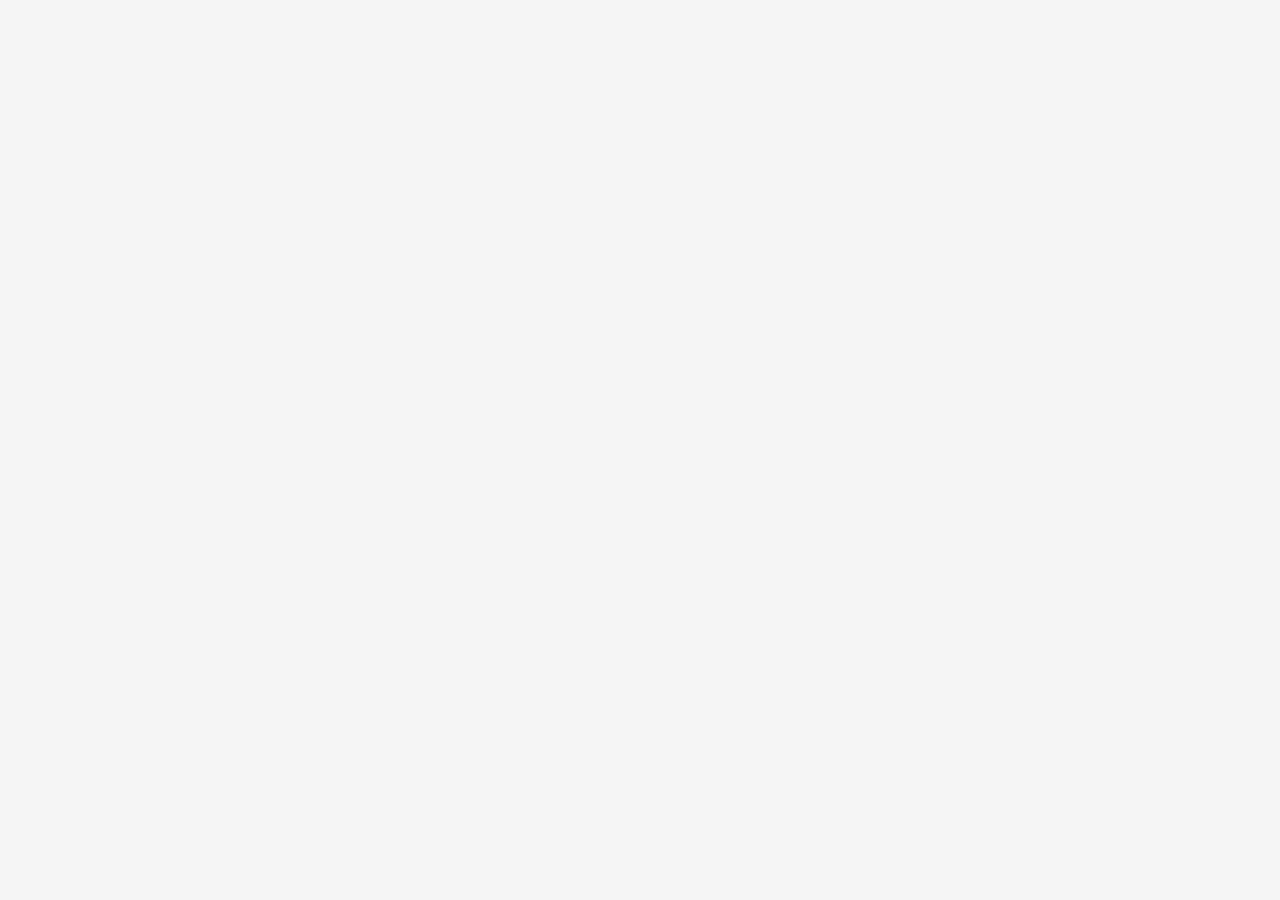
==== commit 11a86289: "add Hot Sale in index.html and main.css and responsive" ====
--- a/index2.html
+++ b/index2.html
@@ -3,963 +3,41 @@
 <head>
     <meta charset="UTF-8">
     <meta name="viewport" content="width=device-width, initial-scale=1.0">
-    <title>مارکت - قالب چندمنظوره HTML5/CSS3 پریمیوم</title>
-    <link rel="stylesheet" href="css/normalize.css">
-    <link rel="stylesheet" href="css/main.css">
-    <link href="https://fonts.cdnfonts.com/css/iranian-sans" rel="stylesheet">
+    <title>فروش ویژه</title>
     <link rel="stylesheet" href="https://cdnjs.cloudflare.com/ajax/libs/font-awesome/6.4.0/css/all.min.css">
+    <style>
+        /* ====== BASE ====== */
+        * { }
+        body {
+            font-family: 'Tahoma', 'Iranian Sans', sans-serif;
+            background: #f5f5f5;
+            padding: 20px;
+            direction: rtl;
+        }
+
+
+
+        /* ====== RESPONSIVE ====== */
+        @media screen and (max-width: 1024px) {
+
+        }
+
+        @media screen and (max-width: 768px) {
+           
+        }
+
+        @media screen and (max-width: 400px) {
+           
+        }
+    </style>
 <base target="_blank">
 </head>
 <body>
-   <section class="wrapper">
-    <header class="header">
-        <section class="topinfo">
-            <ul class="accountlist">
-                <li class="accountlistitem">
-                    <a href="#" class="accountlistlink">
-                        <i class="fas fa-user"></i> ثبت نام
-                    </a>
-                </li>
-                <li class="accountlistitem">
-                    <a href="#" class="accountlistlink">
-                        <i class="fas fa-lock"></i> ورود
-                    </a>
-                </li>
-            </ul>
-            <div class="languages">
-                <div class="lang-dropdown">
-                    <div class="lang-selected">
-                        <img class="fa-icon" src="images/icons/iran.png" alt="persian language">
-                        <span>فارسی</span>
-                        <i class="fas fa-chevron-down lang-arrow"></i>
-                    </div>
-                    <ul class="lang-options">
-                        <li class="lang-option active" data-value="fa">
-                            <img class="fa-icon" src="images/icons/iran.png" alt="persian language">
-                            <span>فارسی</span>
-                        </li>
-                        <li class="lang-option" data-value="en">
-                            <img class="fa-icon" src="images/icons/uk.png" alt="english language">
-                            <span>English</span>
-                        </li>
-                    </ul>
-                </div>
-            </div>
-        </section>
-        <section class="header-info">
-            <div class="logo">
-                <img src="images/theme_logo.png" alt="logo">
-            </div>
-            <div class="serchbox">
-                <select name="" id="" class="categorylist">
-                    <option value="1"> کامپیوتر </option>
-                    <option value="1"></option>
-                    <option value="2"> موبایل </option>
-                    <option value="3"> شبکه </option>
-                    <option value="4"> پرینتر </option>
-                </select>
-                <input type="text" name="" id="" class="searchinput" placeholder="عنوانی را برای جستجو وارد کنید">
-                <a href="" class="btnsearch"><i class="fas fa-search"></i></a>
-            </div>
-            <div class="contactus">
-                <div class="contactusicon">
-                    <i class="fas fa-phone-alt"></i>
-                </div>
-                <div class="contactusinfo">
-                    <span> شماره تماس فروشگاه :</span>
-                    <br>
-                    <span> تماس : 1234567890 </span>
-                </div>
-            </div>
-            <div class="cart">
-                <div class="carticon">
-                    <i class="fas fa-shopping-basket"></i>
-                </div>
-                <div class="cartinfo">
-                    <span> سبد خرید :</span>
-                    <br>
-                    <span> محصول به مبلغ 150.000 تومان </span>
-                </div>
-            </div>
-        </section>
-        <nav class="mainnav">
-            <div class="mobile-menu-toggle">
-                <i class="fas fa-bars"></i>
-                <span>منو</span>
-            </div>
-            <ul class="topnav">
-                <li class="topnavitem">
-                    <a href="#" class="topnavlink">
-                        <i class="fas fa-home"></i> صفحه نخست
-                    </a>
-                    <div class="submenu">
-                        <div class="submenu-content">
-                            <div class="submenu-col">
-                                <h4 class="submenu-title">دسته‌بندی‌ها</h4>
-                                <ul class="submenu-list">
-                                    <li><a href="#"><i class="fas fa-chevron-left"></i> جدیدترین محصولات</a></li>
-                                    <li><a href="#"><i class="fas fa-chevron-left"></i> پرفروش‌ترین‌ها</a></li>
-                                    <li><a href="#"><i class="fas fa-chevron-left"></i> تخفیف‌های ویژه</a></li>
-                                    <li><a href="#"><i class="fas fa-chevron-left"></i> پیشنهاد شگفت‌انگیز</a></li>
-                                </ul>
-                            </div>
-                            <div class="submenu-col">
-                                <h4 class="submenu-title">خدمات</h4>
-                                <ul class="submenu-list">
-                                    <li><a href="#"><i class="fas fa-chevron-left"></i> پیگیری سفارش</a></li>
-                                    <li><a href="#"><i class="fas fa-chevron-left"></i> مقایسه محصول</a></li>
-                                    <li><a href="#"><i class="fas fa-chevron-left"></i> لیست علاقه‌مندی‌ها</a></li>
-                                    <li><a href="#"><i class="fas fa-chevron-left"></i> سوالات متداول</a></li>
-                                </ul>
-                            </div>
-                            <div class="submenu-col submenu-banner">
-                                <img src="images/banner2-2.png" alt="banner">
-                                <p>تخفیف ویژه تا ۵۰٪</p>
-                            </div>
-                        </div>
-                    </div>
-                </li>
-                <li class="topnavitem">
-                    <a href="#" class="topnavlink hotcategory">
-                        <i class="fas fa-laptop"></i> کالای دیجیتال
-                    </a>
-                    <div class="submenu">
-                        <div class="submenu-content">
-                            <div class="submenu-col">
-                                <h4 class="submenu-title">لپ‌تاپ و کامپیوتر</h4>
-                                <ul class="submenu-list">
-                                    <li><a href="#"><i class="fas fa-chevron-left"></i> لپ‌تاپ</a></li>
-                                    <li><a href="#"><i class="fas fa-chevron-left"></i> کیس‌های اسمبل شده</a></li>
-                                    <li><a href="#"><i class="fas fa-chevron-left"></i> مانیتور</a></li>
-                                    <li><a href="#"><i class="fas fa-chevron-left"></i> قطعات داخلی کامپیوتر</a></li>
-                                </ul>
-                            </div>
-                            <div class="submenu-col">
-                                <h4 class="submenu-title">موبایل و تبلت</h4>
-                                <ul class="submenu-list">
-                                    <li><a href="#"><i class="fas fa-chevron-left"></i> گوشی موبایل</a></li>
-                                    <li><a href="#"><i class="fas fa-chevron-left"></i> تبلت</a></li>
-                                    <li><a href="#"><i class="fas fa-chevron-left"></i> لوازم جانبی موبایل</a></li>
-                                    <li><a href="#"><i class="fas fa-chevron-left"></i> سیم‌کارت</a></li>
-                                </ul>
-                            </div>
-                            <div class="submenu-col">
-                                <h4 class="submenu-title">صوتی و تصویری</h4>
-                                <ul class="submenu-list">
-                                    <li><a href="#"><i class="fas fa-chevron-left"></i> دوربین عکاسی</a></li>
-                                    <li><a href="#"><i class="fas fa-chevron-left"></i> دوربین فیلم‌برداری</a></li>
-                                    <li><a href="#"><i class="fas fa-chevron-left"></i> هدفون و هدست</a></li>
-                                    <li><a href="#"><i class="fas fa-chevron-left"></i> اسپیکر</a></li>
-                                </ul>
-                            </div>
-                            <div class="submenu-col">
-                                <h4 class="submenu-title">گجت‌های هوشمند</h4>
-                                <ul class="submenu-list">
-                                    <li><a href="#"><i class="fas fa-chevron-left"></i> ساعت هوشمند</a></li>
-                                    <li><a href="#"><i class="fas fa-chevron-left"></i> مچ‌بند سلامتی</a></li>
-                                    <li><a href="#"><i class="fas fa-chevron-left"></i> هندزفری بی‌سیم</a></li>
-                                    <li><a href="#"><i class="fas fa-chevron-left"></i> پاوربانک</a></li>
-                                </ul>
-                            </div>
-                        </div>
-                    </div>
-                </li>
-                <li class="topnavitem">
-                    <a href="#" class="topnavlink hotcategory"> 
-                        <i class="fas fa-plug"></i> لوازم برقی
-                    </a>
-                    <div class="submenu">
-                        <div class="submenu-content">
-                            <div class="submenu-col">
-                                <h4 class="submenu-title">آشپزخانه</h4>
-                                <ul class="submenu-list">
-                                    <li><a href="#"><i class="fas fa-chevron-left"></i> یخچال و فریزر</a></li>
-                                    <li><a href="#"><i class="fas fa-chevron-left"></i> ماشین لباسشویی</a></li>
-                                    <li><a href="#"><i class="fas fa-chevron-left"></i> ماشین ظرفشویی</a></li>
-                                    <li><a href="#"><i class="fas fa-chevron-left"></i> اجاق گاز</a></li>
-                                </ul>
-                            </div>
-                            <div class="submenu-col">
-                                <h4 class="submenu-title">نظافت و بهداشت</h4>
-                                <ul class="submenu-list">
-                                    <li><a href="#"><i class="fas fa-chevron-left"></i> جاروبرقی</a></li>
-                                    <li><a href="#"><i class="fas fa-chevron-left"></i> بخارشو</a></li>
-                                    <li><a href="#"><i class="fas fa-chevron-left"></i> اتو</a></li>
-                                    <li><a href="#"><i class="fas fa-chevron-left"></i> آب‌گرمکن</a></li>
-                                </ul>
-                            </div>
-                            <div class="submenu-col">
-                                <h4 class="submenu-title">سرمایش و گرمایش</h4>
-                                <ul class="submenu-list">
-                                    <li><a href="#"><i class="fas fa-chevron-left"></i> کولر گازی</a></li>
-                                    <li><a href="#"><i class="fas fa-chevron-left"></i> کولر آبی</a></li>
-                                    <li><a href="#"><i class="fas fa-chevron-left"></i> بخاری</a></li>
-                                    <li><a href="#"><i class="fas fa-chevron-left"></i> پنکه</a></li>
-                                </ul>
-                            </div>
-                            <div class="submenu-col">
-                                <h4 class="submenu-title">صوتی و تصویری</h4>
-                                <ul class="submenu-list">
-                                    <li><a href="#"><i class="fas fa-chevron-left"></i> تلویزیون</a></li>
-                                    <li><a href="#"><i class="fas fa-chevron-left"></i> سینمای خانگی</a></li>
-                                    <li><a href="#"><i class="fas fa-chevron-left"></i> گیرنده دیجیتال</a></li>
-                                    <li><a href="#"><i class="fas fa-chevron-left"></i> پروژکتور</a></li>
-                                </ul>
-                            </div>
-                        </div>
-                    </div>
-                </li>
-                <li class="topnavitem">
-                    <a href="#" class="topnavlink hotcategory">
-                        <i class="fas fa-palette"></i> لوازم هنری
-                    </a>
-                    <div class="submenu">
-                        <div class="submenu-content">
-                            <div class="submenu-col">
-                                <h4 class="submenu-title">نقاشی و طراحی</h4>
-                                <ul class="submenu-list">
-                                    <li><a href="#"><i class="fas fa-chevron-left"></i> رنگ روغن</a></li>
-                                    <li><a href="#"><i class="fas fa-chevron-left"></i> آبرنگ</a></li>
-                                    <li><a href="#"><i class="fas fa-chevron-left"></i> مداد رنگی</a></li>
-                                    <li><a href="#"><i class="fas fa-chevron-left"></i> پاستل</a></li>
-                                </ul>
-                            </div>
-                            <div class="submenu-col">
-                                <h4 class="submenu-title">خوشنویسی</h4>
-                                <ul class="submenu-list">
-                                    <li><a href="#"><i class="fas fa-chevron-left"></i> قلم‌نی</a></li>
-                                    <li><a href="#"><i class="fas fa-chevron-left"></i> مرکب</a></li>
-                                    <li><a href="#"><i class="fas fa-chevron-left"></i> مقوا</a></li>
-                                    <li><a href="#"><i class="fas fa-chevron-left"></i> تخته شاسی</a></li>
-                                </ul>
-                            </div>
-                            <div class="submenu-col">
-                                <h4 class="submenu-title">موسیقی</h4>
-                                <ul class="submenu-list">
-                                    <li><a href="#"><i class="fas fa-chevron-left"></i> سازهای کوبه‌ای</a></li>
-                                    <li><a href="#"><i class="fas fa-chevron-left"></i> سازهای بادی</a></li>
-                                    <li><a href="#"><i class="fas fa-chevron-left"></i> سازهای سیمی</a></li>
-                                    <li><a href="#"><i class="fas fa-chevron-left"></i> پیانو و کیبورد</a></li>
-                                </ul>
-                            </div>
-                            <div class="submenu-col">
-                                <h4 class="submenu-title">مجسمه‌سازی</h4>
-                                <ul class="submenu-list">
-                                    <li><a href="#"><i class="fas fa-chevron-left"></i> خمیر مجسمه‌سازی</a></li>
-                                    <li><a href="#"><i class="fas fa-chevron-left"></i> ابزار مجسمه‌سازی</a></li>
-                                    <li><a href="#"><i class="fas fa-chevron-left"></i> قالب‌گیری</a></li>
-                                    <li><a href="#"><i class="fas fa-chevron-left"></i> مواد ریخته‌گری</a></li>
-                                </ul>
-                            </div>
-                        </div>
-                    </div>
-                </li>
-                <li class="topnavitem">
-                    <a href="#" class="topnavlink hotcategory">
-                        <i class="fas fa-tshirt"></i> مد و پوشاک
-                    </a>
-                    <div class="submenu">
-                        <div class="submenu-content">
-                            <div class="submenu-col">
-                                <h4 class="submenu-title">مردانه</h4>
-                                <ul class="submenu-list">
-                                    <li><a href="#"><i class="fas fa-chevron-left"></i> پیراهن</a></li>
-                                    <li><a href="#"><i class="fas fa-chevron-left"></i> تی‌شرت</a></li>
-                                    <li><a href="#"><i class="fas fa-chevron-left"></i> شلوار</a></li>
-                                    <li><a href="#"><i class="fas fa-chevron-left"></i> کت و ژاکت</a></li>
-                                </ul>
-                            </div>
-                            <div class="submenu-col">
-                                <h4 class="submenu-title">زنانه</h4>
-                                <ul class="submenu-list">
-                                    <li><a href="#"><i class="fas fa-chevron-left"></i> مانتو</a></li>
-                                    <li><a href="#"><i class="fas fa-chevron-left"></i> شلوار و دامن</a></li>
-                                    <li><a href="#"><i class="fas fa-chevron-left"></i> بلوز</a></li>
-                                    <li><a href="#"><i class="fas fa-chevron-left"></i> کفش</a></li>
-                                </ul>
-                            </div>
-                            <div class="submenu-col">
-                                <h4 class="submenu-title">بچگانه</h4>
-                                <ul class="submenu-list">
-                                    <li><a href="#"><i class="fas fa-chevron-left"></i> پسرانه</a></li>
-                                    <li><a href="#"><i class="fas fa-chevron-left"></i> دخترانه</a></li>
-                                    <li><a href="#"><i class="fas fa-chevron-left"></i> نوزادی</a></li>
-                                    <li><a href="#"><i class="fas fa-chevron-left"></i> کفش بچگانه</a></li>
-                                </ul>
-                            </div>
-                            <div class="submenu-col">
-                                <h4 class="submenu-title">اکسسوری</h4>
-                                <ul class="submenu-list">
-                                    <li><a href="#"><i class="fas fa-chevron-left"></i> ساعت</a></li>
-                                    <li><a href="#"><i class="fas fa-chevron-left"></i> کیف</a></li>
-                                    <li><a href="#"><i class="fas fa-chevron-left"></i> عینک</a></li>
-                                    <li><a href="#"><i class="fas fa-chevron-left"></i> زیورآلات</a></li>
-                                </ul>
-                            </div>
-                        </div>
-                    </div>
-                </li>
-                <li class="topnavitem">
-                    <a href="#" class="topnavlink ">
-                        <i class="fas fa-utensils"></i> خوردن و آشامیدن
-                    </a>
-                    <div class="submenu">
-                        <div class="submenu-content">
-                            <div class="submenu-col">
-                                <h4 class="submenu-title">خوراکی‌ها</h4>
-                                <ul class="submenu-list">
-                                    <li><a href="#"><i class="fas fa-chevron-left"></i> تنقلات</a></li>
-                                    <li><a href="#"><i class="fas fa-chevron-left"></i> شکلات و آبنبات</a></li>
-                                    <li><a href="#"><i class="fas fa-chevron-left"></i> آجیل و خشکبار</a></li>
-                                    <li><a href="#"><i class="fas fa-chevron-left"></i> بیسکویت و کیک</a></li>
-                                </ul>
-                            </div>
-                            <div class="submenu-col">
-                                <h4 class="submenu-title">نوشیدنی‌ها</h4>
-                                <ul class="submenu-list">
-                                    <li><a href="#"><i class="fas fa-chevron-left"></i> چای و دمنوش</a></li>
-                                    <li><a href="#"><i class="fas fa-chevron-left"></i> قهوه</a></li>
-                                    <li><a href="#"><i class="fas fa-chevron-left"></i> آب‌معدنی</a></li>
-                                    <li><a href="#"><i class="fas fa-chevron-left"></i> نوشیدنی‌های گازدار</a></li>
-                                </ul>
-                            </div>
-                            <div class="submenu-col">
-                                <h4 class="submenu-title">مواد غذایی</h4>
-                                <ul class="submenu-list">
-                                    <li><a href="#"><i class="fas fa-chevron-left"></i> برنج</a></li>
-                                    <li><a href="#"><i class="fas fa-chevron-left"></i> روغن</a></li>
-                                    <li><a href="#"><i class="fas fa-chevron-left"></i> قند و شکر</a></li>
-                                    <li><a href="#"><i class="fas fa-chevron-left"></i> سس و چاشنی</a></li>
-                                </ul>
-                            </div>
-                            <div class="submenu-col">
-                                <h4 class="submenu-title">میوه و سبزیجات</h4>
-                                <ul class="submenu-list">
-                                    <li><a href="#"><i class="fas fa-chevron-left"></i> میوه تازه</a></li>
-                                    <li><a href="#"><i class="fas fa-chevron-left"></i> سبزیجات</a></li>
-                                    <li><a href="#"><i class="fas fa-chevron-left"></i> صیفی‌جات</a></li>
-                                    <li><a href="#"><i class="fas fa-chevron-left"></i> مواد پروتئینی</a></li>
-                                </ul>
-                            </div>
-                        </div>
-                    </div>
-                </li>
-            </ul>
-        </nav>
-    </header>
-    <main class="main">
-        <section class="slider">
-            <div class="r_ads">
-                <img src="images/v3-banner-header.png" alt="r_ads">
-            </div>
-            <div class="l_ads">
-                <img src="images/v2-slide1.jpg" alt="l_ads" class="active">
-                <img src="images/v2-slide2.jpg" alt="l_ads">
-                <img src="images/v2-slide3.jpg" alt="l_ads">
-                <div class="slider-dots">
-                    <span class="slider-dot active" data-index="0"></span>
-                    <span class="slider-dot" data-index="1"></span>
-                    <span class="slider-dot" data-index="2"></span>
-                </div>
-            </div>
-        </section>
-        <section class="topproduct">
-            <div class="topproductitem">
-                <div class="topproductimage">
-                    <img src="images/cat1-id12.jpg" alt="shoes1">
-                </div>
-                <div class="topproductinfo">کفش
-                    <br>
-                یک کفش خوب
-                <br>
-                <a href="#">خرید &gt;&gt;</a>
-                </div>
-            </div>
-            <div class="topproductitem">
-                <div class="topproductimage">
-                    <img src="images/cat2-id12.jpg" alt="shoes1">
-                </div>
-                <div class="topproductinfo">کفش
-                    <br>
-                یک کفش خوب
-                <br>
-                <a href="#">خرید &gt;&gt;</a>
-                </div>
-            </div>
-            <div class="topproductitem">
-                <div class="topproductimage">
-                    <img src="images/cat3-id12.jpg" alt="shoes1">
-                </div>
-                <div class="topproductinfo">کفش
-                    <br>
-                یک کفش خوب
-                <br>
-                <a href="#">خرید &gt;&gt;</a>
-                </div>
-            </div>
-        </section>
-         <div class="container">
-        <!-- Tabs Navigation -->
-        <div class="product-tabs">
-            <div class="tabs-nav">
-                <button class="tab-btn active" data-tab="tab1">ورزش و فضای باز</button>
-                <span class="tab-divider">|</span>
-                <button class="tab-btn" data-tab="tab2">الکترونیک</button>
-                <span class="tab-divider">|</span>
-                <button class="tab-btn" data-tab="tab3">جواهرات و ساعت</button>
-            </div>
-            <div class="tab-arrows">
-                <button class="tab-arrow" id="prevTab"><i class="fas fa-chevron-right"></i></button>
-                <button class="tab-arrow" id="nextTab"><i class="fas fa-chevron-left"></i></button>
-            </div>
-        </div>
 
-        <!-- Tab 1 Content -->
-        <div class="tab-content active" id="tab1">
-            <div class="products-grid">
-                <!-- Featured Product -->
-                <div class="product-card featured">
-                    <div class="product-image">
-                        <img src="images/1_3_18.jpg" alt="product" class="main-img">
-                        <img src="images/1_3_18.jpg" alt="product hover" class="hover-img">
-                        <div class="view-message"><i class="fas fa-eye"></i> مشاهده</div>
-                    </div>
-                    <h3 class="product-name">کماس سامر روماس نازمه</h3>
-                    <div class="product-rating">
-                        <i class="fas fa-star"></i>
-                        <i class="fas fa-star"></i>
-                        <i class="fas fa-star"></i>
-                        <i class="fas fa-star"></i>
-                        <i class="fas fa-star empty"></i>
-                    </div>
-                    <div class="product-price">
-                        <span class="current-price">۹۷,۰۰۰ دلار</span>
-                    </div>
-                    <div class="product-actions">
-                        <button class="action-btn"><i class="fas fa-shopping-cart"></i></button>
-                        <button class="action-btn"><i class="fas fa-heart"></i></button>
-                        <button class="action-btn"><i class="fas fa-exchange-alt"></i></button>
-                    </div>
-                    <div class="featured-thumbnails">
-                        <img src="images/1_3_18.jpg" alt="thumb1" class="active">
-                        <img src="images/2_2_25.jpg" alt="thumb2">
-                        <img src="images/3_2_26.jpg" alt="thumb3">
-                        <img src="images/4_3_25.jpg" alt="thumb4">
-                    </div>
-                </div>
+   
 
-                <!-- Product 2 -->
-                <div class="product-card">
-                    <div class="product-image">
-                        <img src="images/b10.jpg" alt="product" class="main-img">
-                        <img src="images/b9.jpg" alt="product hover" class="hover-img">
-                        <div class="view-message"><i class="fas fa-eye"></i> مشاهده</div>
-                    </div>
-                    <h3 class="product-name">کوماس سامر روماس</h3>
-                    <div class="product-rating">
-                        <i class="fas fa-star"></i>
-                        <i class="fas fa-star"></i>
-                        <i class="fas fa-star"></i>
-                        <i class="fas fa-star"></i>
-                        <i class="fas fa-star empty"></i>
-                    </div>
-                    <div class="product-price">
-                        <span class="current-price">۹۷,۰۰۰ دلار</span>
-                    </div>
-                    <div class="product-actions">
-                        <button class="action-btn"><i class="fas fa-shopping-cart"></i></button>
-                        <button class="action-btn"><i class="fas fa-heart"></i></button>
-                        <button class="action-btn"><i class="fas fa-exchange-alt"></i></button>
-                    </div>
-                </div>
+<script>
 
-                <!-- Product 3 -->
-                <div class="product-card">
-                    <div class="product-image">
-                        <img src="images/w1.jpg" alt="product" class="main-img">
-                        <img src="images/w10.jpg" alt="product hover" class="hover-img">
-                        <div class="view-message"><i class="fas fa-eye"></i> مشاهده</div>
-                    </div>
-                    <h3 class="product-name">توما کیماس دارم</h3>
-                    <div class="product-rating">
-                        <i class="fas fa-star"></i>
-                        <i class="fas fa-star"></i>
-                        <i class="fas fa-star"></i>
-                        <i class="fas fa-star"></i>
-                        <i class="fas fa-star"></i>
-                    </div>
-                    <div class="product-price">
-                        <span class="current-price">۹۷,۰۰۰ دلار</span>
-                    </div>
-                    <div class="product-actions">
-                        <button class="action-btn"><i class="fas fa-shopping-cart"></i></button>
-                        <button class="action-btn"><i class="fas fa-heart"></i></button>
-                        <button class="action-btn"><i class="fas fa-exchange-alt"></i></button>
-                    </div>
-                </div>
-
-                <!-- Product 4 -->
-                <div class="product-card">
-                    <div class="product-image">
-                        <img src="images/B5.jpg" alt="product" class="main-img">
-                        <img src="images/b10.jpg" alt="product hover" class="hover-img">
-                        <div class="view-message"><i class="fas fa-eye"></i> مشاهده</div>
-                    </div>
-                    <h3 class="product-name">گوماسه سما دومه</h3>
-                    <div class="product-rating">
-                        <i class="fas fa-star"></i>
-                        <i class="fas fa-star"></i>
-                        <i class="fas fa-star"></i>
-                        <i class="fas fa-star"></i>
-                        <i class="fas fa-star empty"></i>
-                    </div>
-                    <div class="product-price">
-                        <span class="current-price">۶۵,۰۰۰ دلار</span>
-                    </div>
-                    <div class="product-actions">
-                        <button class="action-btn"><i class="fas fa-shopping-cart"></i></button>
-                        <button class="action-btn"><i class="fas fa-heart"></i></button>
-                        <button class="action-btn"><i class="fas fa-exchange-alt"></i></button>
-                    </div>
-                </div>
-
-                <!-- Product 5 -->
-                <div class="product-card">
-                    <div class="discount-badge">-10%</div>
-                    <div class="product-image">
-                        <img src="images/e11.jpg" alt="product" class="main-img">
-                        <img src="images/e11.jpg" alt="product hover" class="hover-img">
-                        <div class="view-message"><i class="fas fa-eye"></i> نمای سریع</div>
-                    </div>
-                    <h3 class="product-name">ویما سوما پولا</h3>
-                    <div class="product-rating">
-                        <i class="fas fa-star"></i>
-                        <i class="fas fa-star"></i>
-                        <i class="fas fa-star"></i>
-                        <i class="fas fa-star"></i>
-                        <i class="fas fa-star empty"></i>
-                    </div>
-                    <div class="product-price">
-                        <span class="old-price">۴۴,۰۰۰ دلار</span>
-                        <span class="current-price">۴۵,۰۰۰ دلار</span>
-                    </div>
-                    <div class="product-actions">
-                        <button class="action-btn"><i class="fas fa-shopping-cart"></i></button>
-                        <button class="action-btn"><i class="fas fa-heart"></i></button>
-                        <button class="action-btn"><i class="fas fa-exchange-alt"></i></button>
-                    </div>
-                </div>
-
-                <!-- Product 6 -->
-                <div class="product-card">
-                    <div class="discount-badge">-10%</div>
-                    <div class="product-image">
-                        <img src="images/E3.jpg" alt="product" class="main-img">
-                        <img src="images/E3.jpg" alt="product hover" class="hover-img">
-                        <div class="view-message"><i class="fas fa-eye"></i> نمای سریع</div>
-                    </div>
-                    <h3 class="product-name">ویما سوما پولا</h3>
-                    <div class="product-rating">
-                        <i class="fas fa-star"></i>
-                        <i class="fas fa-star"></i>
-                        <i class="fas fa-star"></i>
-                        <i class="fas fa-star"></i>
-                        <i class="fas fa-star empty"></i>
-                    </div>
-                    <div class="product-price">
-                        <span class="old-price">۴۴,۰۰۰ دلار</span>
-                        <span class="current-price">۵۰,۰۰۰ دلار</span>
-                    </div>
-                    <div class="product-actions">
-                        <button class="action-btn"><i class="fas fa-shopping-cart"></i></button>
-                        <button class="action-btn"><i class="fas fa-heart"></i></button>
-                        <button class="action-btn"><i class="fas fa-exchange-alt"></i></button>
-                    </div>
-                </div>
-
-                <!-- Product 7 -->
-                <div class="product-card">
-                    <div class="discount-badge">-10%</div>
-                    <div class="product-image">
-                        <img src="images/J9-270x270.jpg" alt="product" class="main-img">
-                        <img src="images/J5.jpg" alt="product hover" class="hover-img">
-                        <div class="view-message"><i class="fas fa-eye"></i> مشاهده</div>
-                    </div>
-                    <h3 class="product-name">ویما سوما پولا</h3>
-                    <div class="product-rating">
-                        <i class="fas fa-star"></i>
-                        <i class="fas fa-star"></i>
-                        <i class="fas fa-star"></i>
-                        <i class="fas fa-star"></i>
-                        <i class="fas fa-star empty"></i>
-                    </div>
-                    <div class="product-price">
-                        <span class="old-price">۴۴,۰۰۰ دلار</span>
-                        <span class="current-price">۵۰,۰۰۰ دلار</span>
-                    </div>
-                    <div class="product-actions">
-                        <button class="action-btn"><i class="fas fa-shopping-cart"></i></button>
-                        <button class="action-btn"><i class="fas fa-heart"></i></button>
-                        <button class="action-btn"><i class="fas fa-exchange-alt"></i></button>
-                    </div>
-                </div>
-            </div>
-        </div>
-
-        <!-- Tab 2 Content -->
-        <div class="tab-content" id="tab2">
-            <div class="no-products">
-                <i class="fas fa-box-open"></i>
-                <p>محصولی وجود ندارد</p>
-            </div>
-        </div>
-
-        <!-- Tab 3 Content -->
-        <div class="tab-content" id="tab3">
-            <div class="no-products">
-                <i class="fas fa-box-open"></i>
-                <p>محصولی وجود ندارد</p>
-            </div>
-        </div>
-    </div>
-    <section class="banner">
-        <div class="overly_image">
-            <img src="images/image3-id11.jpg" alt="banner">
-        </div>
-    </section>
-
-    <div class="container">
-  <div class="section-header">
-    <h2 class="section-title">تازه واردها</h2>
-    <div class="nav-tabs">
-      <button class="nav-tab active" data-tab="new-tab1">الکترونیک</button>
-      <button class="nav-tab" data-tab="new-tab2">ورزش و فضای باز</button>
-      <button class="nav-tab" data-tab="new-tab3">جواهرات و ساعت</button>
-    </div>
-    <div class="nav-arrows">
-      <button class="arrow-btn" id="prevBtn">&#10095;</button>
-      <button class="arrow-btn" id="nextBtn">&#10094;</button>
-    </div>
-  </div>
-
-  <div class="carousel-wrapper">
-
-    <!-- Tab 1: Electronics -->
-    <div class="tab-panel active" id="new-tab1">
-      <div class="products-track" data-track="new-tab1">
-        <div class="product-card">
-          <span class="badge discount">-10%</span>
-          <div class="product-image">
-            <img class="img-default" src="images/b5.jpg" alt="کیف ویدکی">
-            <img class="img-hover" src="images/B10.jpg" alt="کیف ویدکی - hover">
-          </div>
-          <div class="product-info">
-            <h3 class="product-name">کیف ویدکی </h3>
-            <div class="rating">
-              <span class="star">&#9733;</span><span class="star">&#9733;</span><span class="star">&#9733;</span><span class="star empty">&#9733;</span><span class="star empty">&#9733;</span>
-            </div>
-            <div class="price-section">
-              <div class="old-price">۵۵,۰۰۰,۰۰۰ تومان</div>
-              <div class="current-price">۵۰,۰۰۰,۰۰۰ <span class="currency">تومان</span></div>
-            </div>
-            <div class="product-actions">
-              <button class="btn-add-cart" onclick="addToCart(this)"><span>&#128722;</span> افزودن به سبد خرید</button>
-              <button class="btn-wishlist" onclick="toggleWishlist(this)">&#9825;</button>
-            </div>
-            <button class="btn-compare" onclick="addToCompare(this)">&#8644;</button>
-          </div>
-        </div>
-
-        <div class="product-card">
-          <span class="badge discount">-15%</span>
-          <div class="product-image">
-            <img class="img-default" src="images/J9-270x270.jpg" alt="گردنبند">
-            <img class="img-hover" src="images/J5.jpg" alt="گردنبند - hover">
-          </div>
-          <div class="product-info">
-            <h3 class="product-name">گردنبند </h3>
-            <div class="rating">
-              <span class="star">&#9733;</span><span class="star">&#9733;</span><span class="star">&#9733;</span><span class="star">&#9733;</span><span class="star">&#9733;</span>
-            </div>
-            <div class="price-section">
-              <div class="old-price">۲,۵۰۰,۰۰۰ تومان</div>
-              <div class="current-price">۲,۱۲۵,۰۰۰ <span class="currency">تومان</span></div>
-            </div>
-            <div class="product-actions">
-              <button class="btn-add-cart" onclick="addToCart(this)"><span>&#128722;</span> افزودن به سبد خرید</button>
-              <button class="btn-wishlist" onclick="toggleWishlist(this)">&#9825;</button>
-            </div>
-            <button class="btn-compare" onclick="addToCompare(this)">&#8644;</button>
-          </div>
-        </div>
-
-        <div class="product-card">
-          <span class="badge discount">-5%</span>
-          <div class="product-image">
-            <img class="img-default" src="images/m1.jpg" alt="لوازم آرایشی">
-            <img class="img-hover" src="images/m3.jpg" alt="لوازم آرایشی - hover">
-          </div>
-          <div class="product-info">
-            <h3 class="product-name">لوازم آرایشی </h3>
-            <div class="rating">
-              <span class="star">&#9733;</span><span class="star">&#9733;</span><span class="star">&#9733;</span><span class="star">&#9733;</span><span class="star empty">&#9733;</span>
-            </div>
-            <div class="price-section">
-              <div class="old-price">۱۵,۰۰۰,۰۰۰ تومان</div>
-              <div class="current-price">۱۴,۲۵۰,۰۰۰ <span class="currency">تومان</span></div>
-            </div>
-            <div class="product-actions">
-              <button class="btn-add-cart" onclick="addToCart(this)"><span>&#128722;</span> افزودن به سبد خرید</button>
-              <button class="btn-wishlist" onclick="toggleWishlist(this)">&#9825;</button>
-            </div>
-            <button class="btn-compare" onclick="addToCompare(this)">&#8644;</button>
-          </div>
-        </div>
-
-        <div class="product-card">
-          <span class="badge new">جدید</span>
-          <div class="product-image">
-            <img class="img-default" src="images/B10.jpg" alt="کیف چرم">
-            <img class="img-hover" src="images/B9.jpg" alt="کیف چرم  - hover">
-          </div>
-          <div class="product-info">
-            <h3 class="product-name">کیف چرم </h3>
-            <div class="rating">
-              <span class="star">&#9733;</span><span class="star">&#9733;</span><span class="star">&#9733;</span><span class="star">&#9733;</span><span class="star empty">&#9733;</span>
-            </div>
-            <div class="price-section">
-              <div class="current-price">۴۵,۰۰۰,۰۰۰ <span class="currency">تومان</span></div>
-            </div>
-            <div class="product-actions">
-              <button class="btn-add-cart" onclick="addToCart(this)"><span>&#128722;</span> افزودن به سبد خرید</button>
-              <button class="btn-wishlist" onclick="toggleWishlist(this)">&#9825;</button>
-            </div>
-            <button class="btn-compare" onclick="addToCompare(this)">&#8644;</button>
-          </div>
-        </div>
-      </div>
-    </div>
-
-    <!-- Tab 2: Sports -->
-    <div class="tab-panel" id="new-tab2">
-      <div class="products-track" data-track="new-tab2">
-        <div class="product-card">
-          <span class="badge discount">-20%</span>
-          <div class="product-image">
-            <img class="img-default" src="images/B10.jpg" alt="کیف ">
-            <img class="img-hover" src="images/B9.jpg" alt="کیف - hover">
-          </div>
-          <div class="product-info">
-            <h3 class="product-name">کیف  </h3>
-            <div class="rating">
-              <span class="star">&#9733;</span><span class="star">&#9733;</span><span class="star">&#9733;</span><span class="star">&#9733;</span><span class="star empty">&#9733;</span>
-            </div>
-            <div class="price-section">
-              <div class="old-price">۱,۲۰۰,۰۰۰ تومان</div>
-              <div class="current-price">۹۶۰,۰۰۰ <span class="currency">تومان</span></div>
-            </div>
-            <div class="product-actions">
-              <button class="btn-add-cart" onclick="addToCart(this)"><span>&#128722;</span> افزودن به سبد خرید</button>
-              <button class="btn-wishlist" onclick="toggleWishlist(this)">&#9825;</button>
-            </div>
-            <button class="btn-compare" onclick="addToCompare(this)">&#8644;</button>
-          </div>
-        </div>
-
-        <div class="product-card">
-          <span class="badge new">جدید</span>
-          <div class="product-image">
-            <img class="img-default" src="images/m1.jpg" alt="لوازم آرایشی">
-            <img class="img-hover" src="images/m3.jpg" alt="لوازم آرایشی - hover">
-          </div>
-          <div class="product-info">
-            <h3 class="product-name">لوازم آرایشی </h3>
-            <div class="rating">
-              <span class="star">&#9733;</span><span class="star">&#9733;</span><span class="star">&#9733;</span><span class="star">&#9733;</span><span class="star">&#9733;</span>
-            </div>
-            <div class="price-section">
-              <div class="current-price">۳۵۰,۰۰۰ <span class="currency">تومان</span></div>
-            </div>
-            <div class="product-actions">
-              <button class="btn-add-cart" onclick="addToCart(this)"><span>&#128722;</span> افزودن به سبد خرید</button>
-              <button class="btn-wishlist" onclick="toggleWishlist(this)">&#9825;</button>
-            </div>
-            <button class="btn-compare" onclick="addToCompare(this)">&#8644;</button>
-          </div>
-        </div>
-
-        <div class="product-card">
-          <span class="badge discount">-10%</span>
-          <div class="product-image">
-            <img class="img-default" src="images/B5.jpg" alt="کیف چرم">
-            <img class="img-hover" src="images/B9.jpg" alt="کیف چرم - hover">
-          </div>
-          <div class="product-info">
-            <h3 class="product-name">کیف چرم</h3>
-            <div class="rating">
-              <span class="star">&#9733;</span><span class="star">&#9733;</span><span class="star">&#9733;</span><span class="star empty">&#9733;</span><span class="star empty">&#9733;</span>
-            </div>
-            <div class="price-section">
-              <div class="old-price">۸,۰۰۰,۰۰۰ تومان</div>
-              <div class="current-price">۷,۲۰۰,۰۰۰ <span class="currency">تومان</span></div>
-            </div>
-            <div class="product-actions">
-              <button class="btn-add-cart" onclick="addToCart(this)"><span>&#128722;</span> افزودن به سبد خرید</button>
-              <button class="btn-wishlist" onclick="toggleWishlist(this)">&#9825;</button>
-            </div>
-            <button class="btn-compare" onclick="addToCompare(this)">&#8644;</button>
-          </div>
-        </div>
-
-        <div class="product-card">
-          <span class="badge discount">-15%</span>
-          <div class="product-image">
-            <img class="img-default" src="images/E3.jpg" alt="مانیتور">
-            <img class="img-hover" src="images/E3.jpg" alt="مانیتور - hover">
-          </div>
-          <div class="product-info">
-            <h3 class="product-name">مانیتور   </h3>
-            <div class="rating">
-              <span class="star">&#9733;</span><span class="star">&#9733;</span><span class="star">&#9733;</span><span class="star">&#9733;</span><span class="star empty">&#9733;</span>
-            </div>
-            <div class="price-section">
-              <div class="old-price">۲,۰۰۰,۰۰۰ تومان</div>
-              <div class="current-price">۱,۷۰۰,۰۰۰ <span class="currency">تومان</span></div>
-            </div>
-            <div class="product-actions">
-              <button class="btn-add-cart" onclick="addToCart(this)"><span>&#128722;</span> افزودن به سبد خرید</button>
-              <button class="btn-wishlist" onclick="toggleWishlist(this)">&#9825;</button>
-            </div>
-            <button class="btn-compare" onclick="addToCompare(this)">&#8644;</button>
-          </div>
-        </div>
-      </div>
-    </div>
-
-    <!-- Tab 3: Jewelry -->
-    <div class="tab-panel" id="new-tab3">
-      <div class="products-track" data-track="new-tab3">
-        <div class="product-card">
-          <span class="badge discount">-10%</span>
-          <div class="product-image">
-            <img class="img-default" src="images/m1.jpg" alt="لوازم  آرایشی">
-            <img class="img-hover" src="images/m3.jpg" alt="لوازم آرایشی - hover">
-          </div>
-          <div class="product-info">
-            <h3 class="product-name">گردنبند ماه</h3>
-            <div class="rating">
-              <span class="star">&#9733;</span><span class="star">&#9733;</span><span class="star">&#9733;</span><span class="star empty">&#9733;</span><span class="star empty">&#9733;</span>
-            </div>
-            <div class="price-section">
-              <div class="old-price">۵۵,۰۰۰ تومان</div>
-              <div class="current-price">۵۰,۰۰۰ <span class="currency">تومان</span></div>
-            </div>
-            <div class="product-actions">
-              <button class="btn-add-cart" onclick="addToCart(this)"><span>&#128722;</span> افزودن به سبد خرید</button>
-              <button class="btn-wishlist" onclick="toggleWishlist(this)">&#9825;</button>
-            </div>
-            <button class="btn-compare" onclick="addToCompare(this)">&#8644;</button>
-          </div>
-        </div>
-
-        <div class="product-card">
-          <span class="badge discount">-10%</span>
-          <div class="product-image">
-            <img class="img-default" src="images/J9-270x270.jpg" alt="گردنبند قلب">
-            <img class="img-hover" src="images/J5.jpg" alt="گردنبند قلب - hover">
-          </div>
-          <div class="product-info">
-            <h3 class="product-name">گردنبند قلب</h3>
-            <div class="rating">
-              <span class="star">&#9733;</span><span class="star">&#9733;</span><span class="star">&#9733;</span><span class="star">&#9733;</span><span class="star empty">&#9733;</span>
-            </div>
-            <div class="price-section">
-              <div class="old-price">۵۵,۰۰۰ تومان</div>
-              <div class="current-price">۵۰,۰۰۰ <span class="currency">تومان</span></div>
-            </div>
-            <div class="product-actions">
-              <button class="btn-add-cart" onclick="addToCart(this)"><span>&#128722;</span> افزودن به سبد خرید</button>
-              <button class="btn-wishlist" onclick="toggleWishlist(this)">&#9825;</button>
-            </div>
-            <button class="btn-compare" onclick="addToCompare(this)">&#8644;</button>
-          </div>
-        </div>
-
-        <div class="product-card">
-          <span class="badge discount">-20%</span>
-          <div class="product-image">
-            <img class="img-default" src="images/J5.jpg" alt="گردنبند نقره">
-            <img class="img-hover" src="images/J9-270x270.jpg" alt="گردنبند  نقره- hover">
-          </div>
-          <div class="product-info">
-            <h3 class="product-name">گردنبند نقره</h3>
-            <div class="rating">
-              <span class="star">&#9733;</span><span class="star">&#9733;</span><span class="star">&#9733;</span><span class="star">&#9733;</span><span class="star empty">&#9733;</span>
-            </div>
-            <div class="price-section">
-              <div class="old-price">۴۵۰,۰۰۰ تومان</div>
-              <div class="current-price">۳۶۰,۰۰۰ <span class="currency">تومان</span></div>
-            </div>
-            <div class="product-actions">
-              <button class="btn-add-cart" onclick="addToCart(this)"><span>&#128722;</span> افزودن به سبد خرید</button>
-              <button class="btn-wishlist" onclick="toggleWishlist(this)">&#9825;</button>
-            </div>
-            <button class="btn-compare" onclick="addToCompare(this)">&#8644;</button>
-          </div>
-        </div>
-
-        <div class="product-card">
-          <span class="badge new">جدید</span>
-          <div class="product-image">
-            <img class="img-default" src="images/e11.jpg" alt="لپ تاپ">
-            <img class="img-hover" src="images/e3.jpg" alt="لپ تاپ - hover">
-          </div>
-          <div class="product-info">
-            <h3 class="product-name">لپ تاپ  </h3>
-            <div class="rating">
-              <span class="star">&#9733;</span><span class="star">&#9733;</span><span class="star">&#9733;</span><span class="star empty">&#9733;</span><span class="star empty">&#9733;</span>
-            </div>
-            <div class="price-section">
-              <div class="current-price">۳۴۵,۰۰۰ <span class="currency">تومان</span></div>
-            </div>
-            <div class="product-actions">
-              <button class="btn-add-cart" onclick="addToCart(this)"><span>&#128722;</span> افزودن به سبد خرید</button>
-              <button class="btn-wishlist" onclick="toggleWishlist(this)">&#9825;</button>
-            </div>
-            <button class="btn-compare" onclick="addToCompare(this)">&#8644;</button>
-          </div>
-        </div>
-      </div>
-    </div>
-
-  </div>
-</div>
-
-<div class="toast" id="toast"></div>
-
-<section class="collections">
-    <h4>مجموعه ها</h4>
-    <ul class="collectionlink">
-        <li class="collectionitem"><div class="collectiondetailitem"><a href="#" class="collectiondetaillink"><img src="images/collections-1-1.png" alt=""></a>
-        <span class="collectiondetailtitle">بخش اول</span></div></li>
-        <li class="collectionitem"><div class="collectiondetailitem"><a href="#" class="collectiondetaillink"><img src="images/collections-6-1.png" alt=""></a>
-            <span class="collectiondetailtitle">بخش دوم</span></div></li>
-        <li class="collectionitem"><div class="collectiondetailitem"><a href="#" class="collectiondetaillink"><img src="images/collections-5-1.png" alt=""></a>
-            <span class="collectiondetailtitle">بخش سوم</span></div></li>
-        <li class="collectionitem"><div class="collectiondetailitem"><a href="#" class="collectiondetaillink"><img src="images/collections-4-1.png" alt=""></a>
-            <span class="collectiondetailtitle">بخش چهارم</span></div></li>
-        <li class="collectionitem"><div class="collectiondetailitem"><a href="#" class="collectiondetaillink"><img src="images/collections-3-1.png" alt=""></a>
-            <span class="collectiondetailtitle">بخش پنجم</span></div></li>
-        <li class="collectionitem"><div class="collectiondetailitem"><a href="#" class="collectiondetaillink"><img src="images/collections-2-1.png" alt=""></a>
-            <span class="collectiondetailtitle">بخش ششم</span></div></li>
-    </ul>
-</section>
-</main>
-    <footer class="footer">
-        
-    </footer>
-</section> 
-
-<script src="./javascript/js.js"></script>
+</script>
 </body>
 </html>
